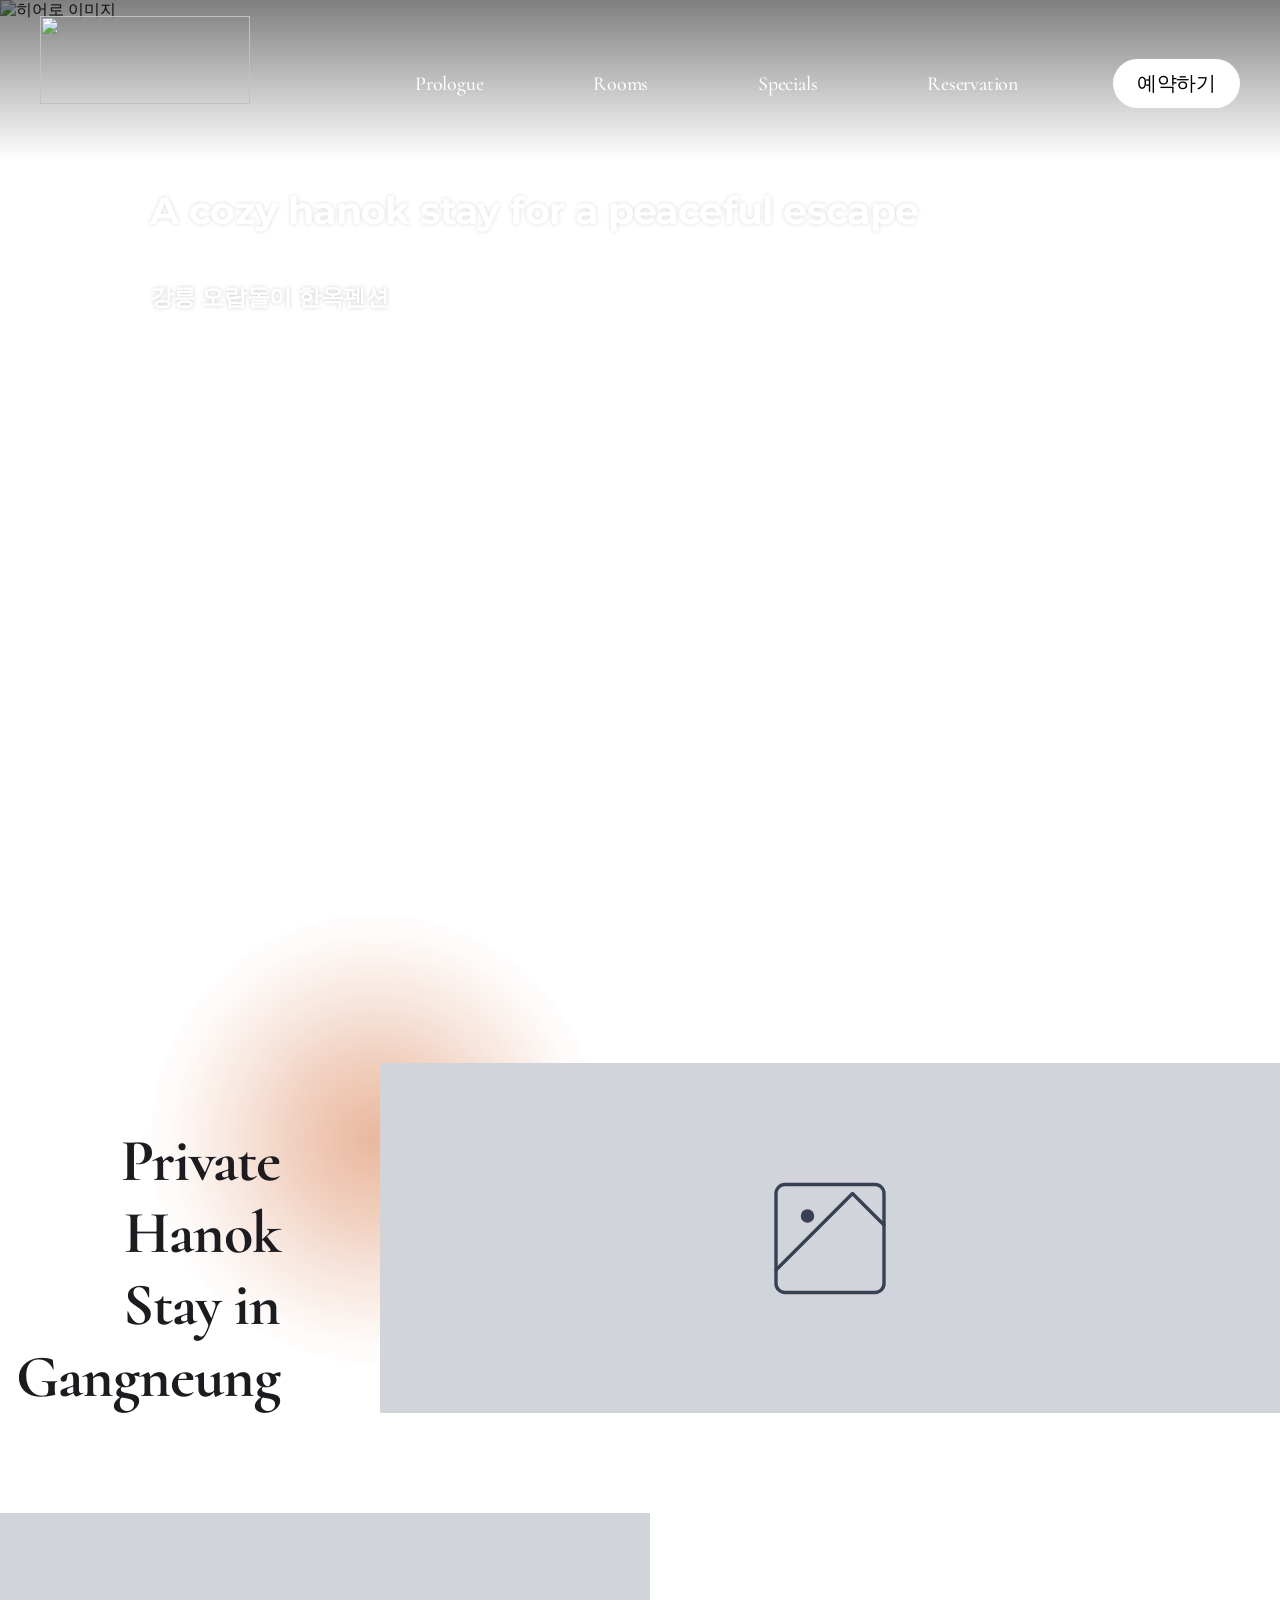
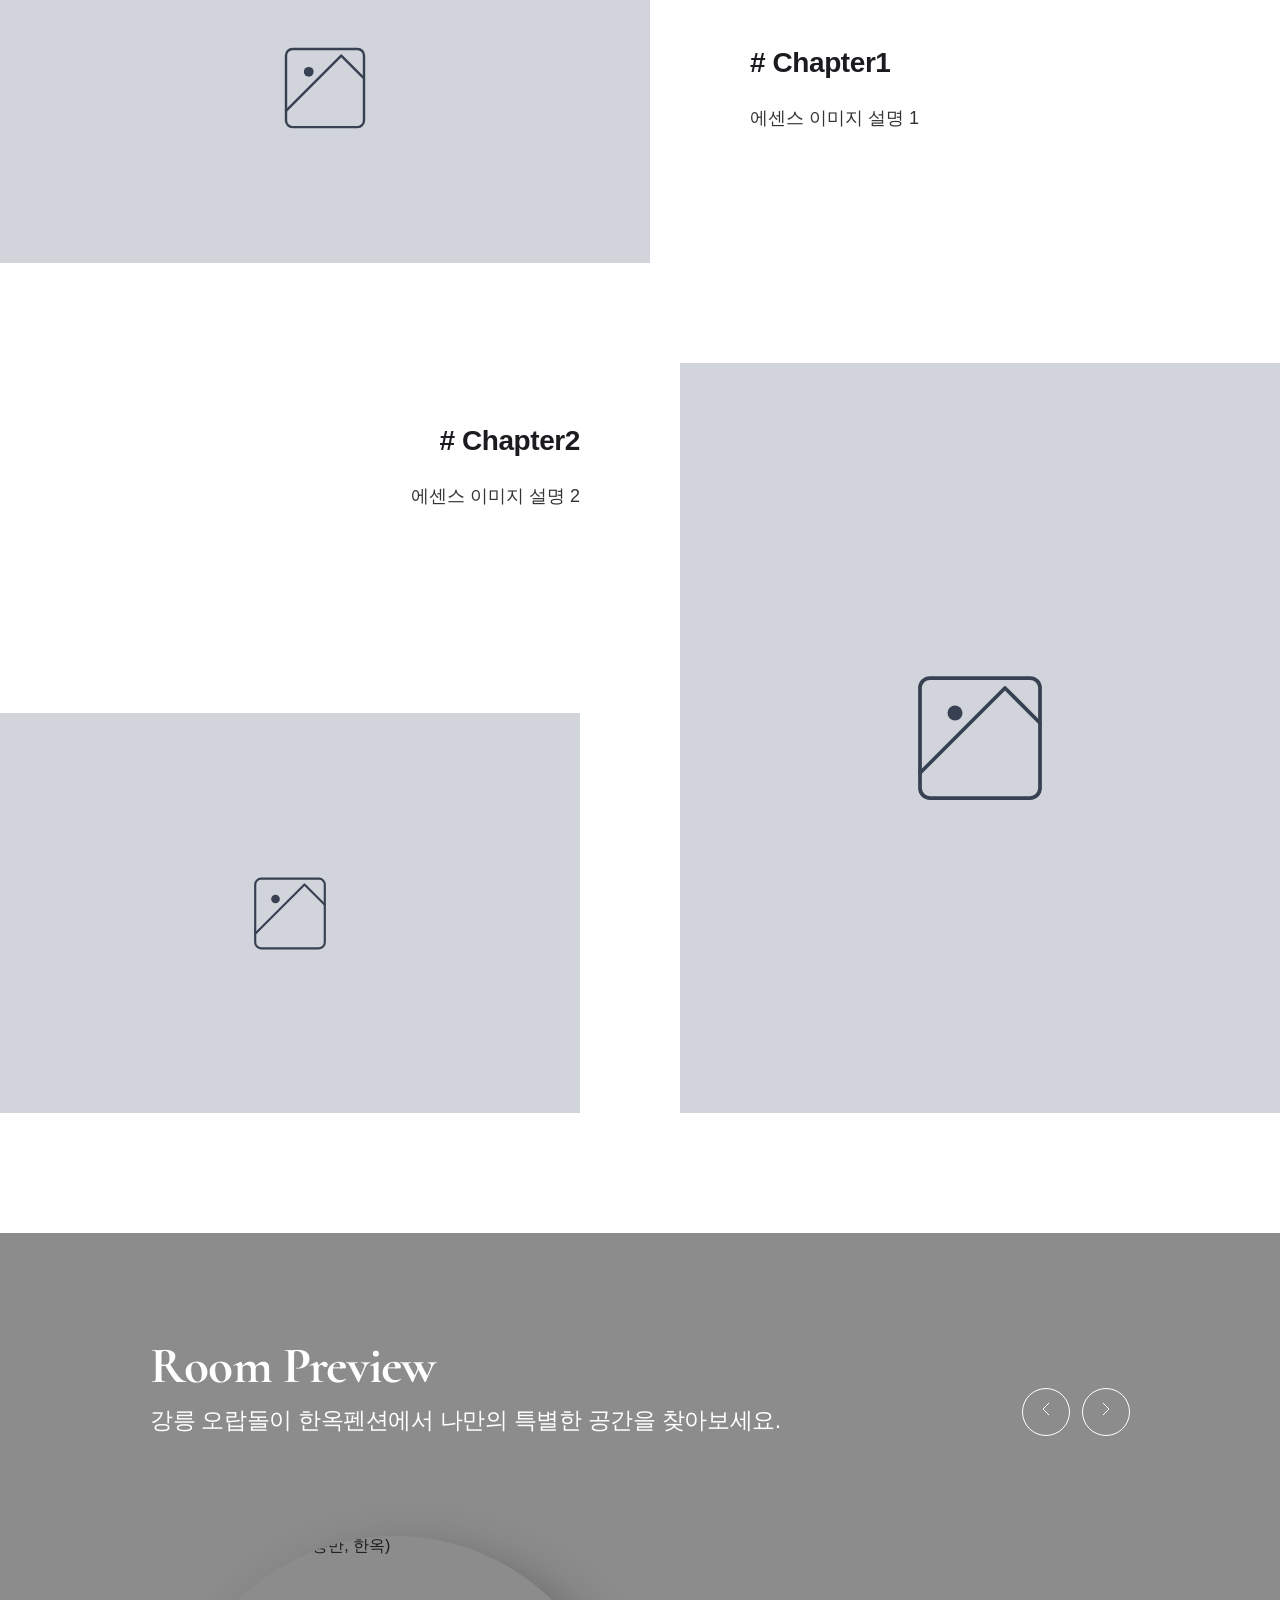
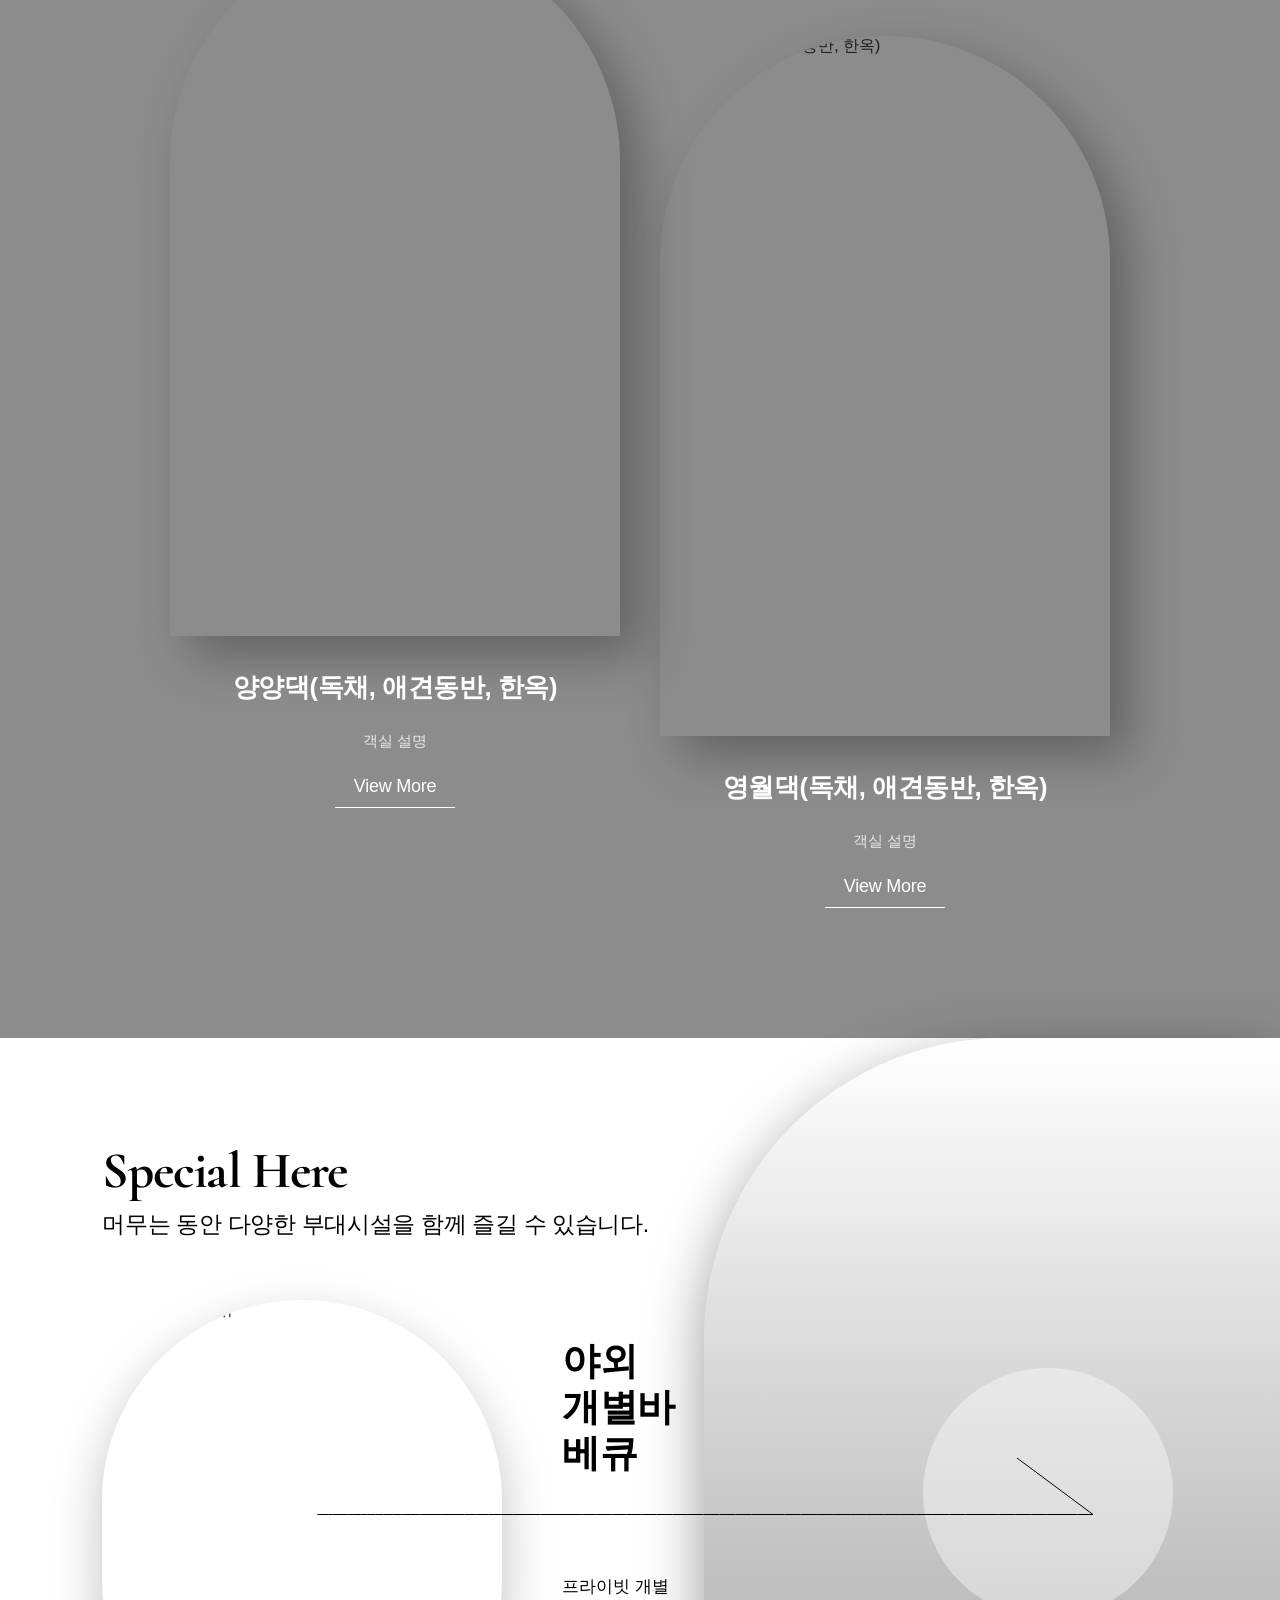
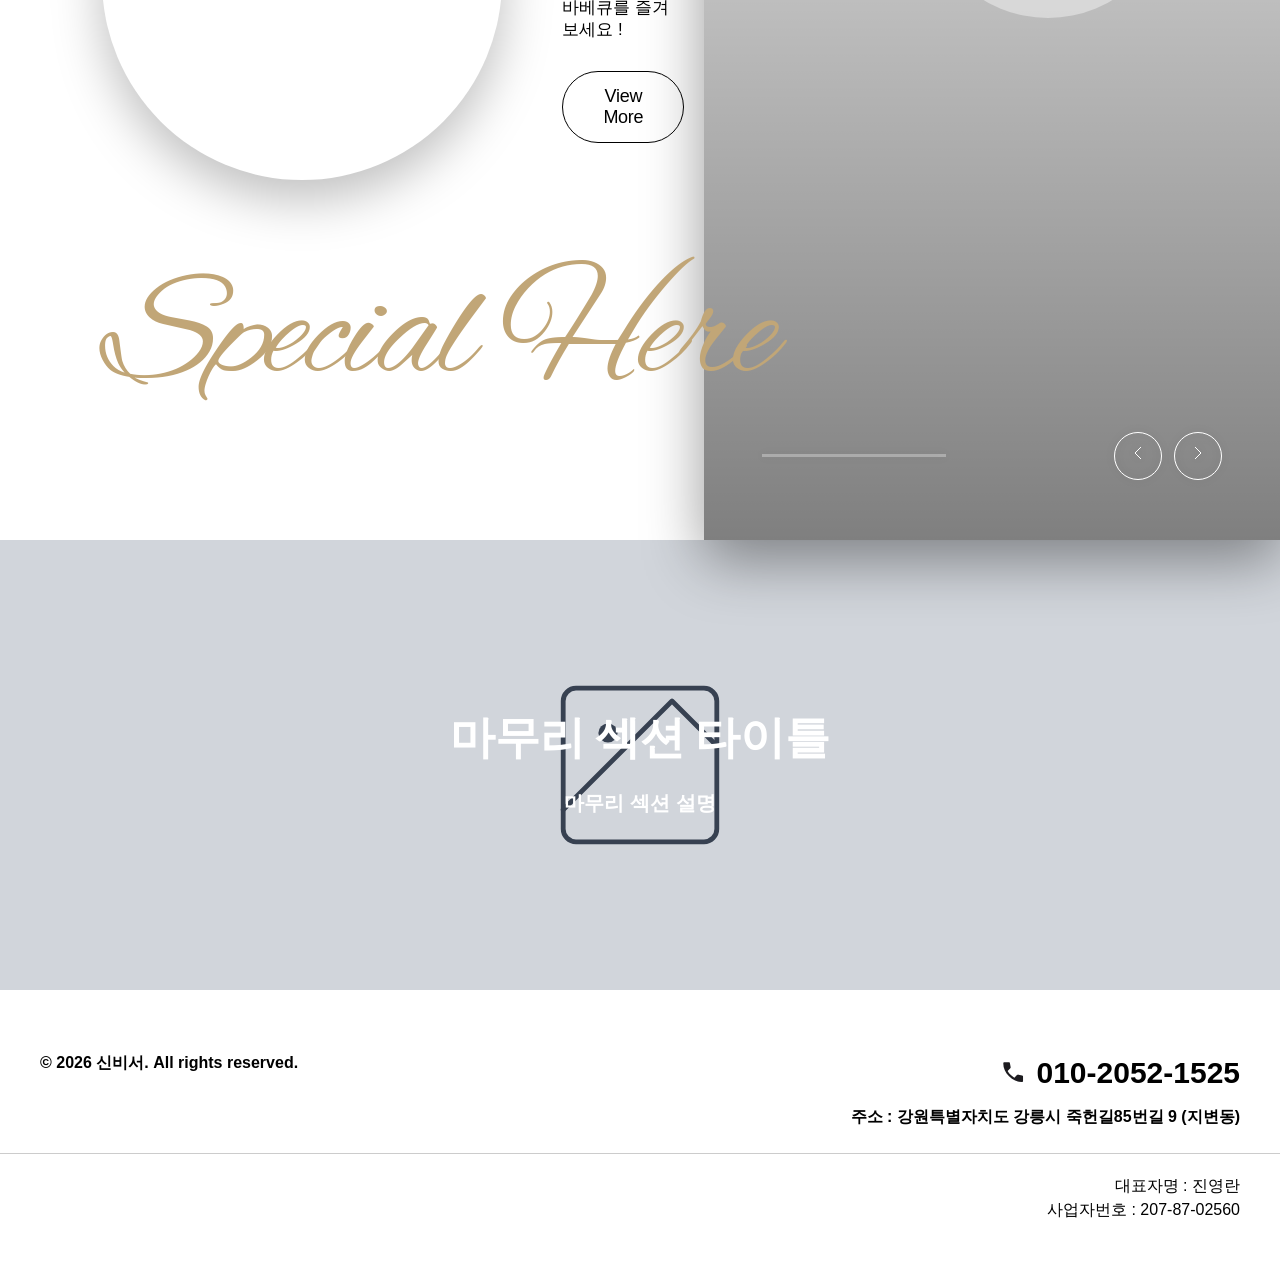
==== index.html @ e8e43fd7 "Website for orabdori.kr using fullpage_visual template" ====
<!DOCTYPE html>
<html lang="ko">
<head>
    <meta charset="UTF-8">
    <meta name="viewport" content="width=device-width, initial-scale=1.0">
    <title>달토글램핑 - Dalto Glamping</title>

    <!-- Stylesheets -->
    <link rel="stylesheet" href="styles/theme.css">
    <link rel="stylesheet" href="styles/common.css">
    <link rel="stylesheet" href="styles/index.css">
    <link rel="stylesheet" href="styles/popup.css">
  <!-- Open Graph Meta Tags for Social Media -->
  <meta property="og:type" content="website" />
  <meta property="og:title" content="강릉 오랍돌이 한옥펜션 - 홈" />
  
  
  <meta property="og:url" content="https://orabdori.kr" />

  <!-- Twitter Card Meta Tags -->
  <meta name="twitter:card" content="summary_large_image" />
  <meta name="twitter:title" content="강릉 오랍돌이 한옥펜션 - 홈" />
  
  
</head>
<body>
    <!-- Navigation (Header) - page-wrapper 밖으로 분리 -->
    <div class="navigation-off">
        <div id="header-container"></div>
    </div>

    <div class="page-wrapper">
        <!-- CUSTOM FIELD : 메인 소개 섹션 이미지 매핑 -->
        <div class="main-section">
            <div class="main-bg" data-hero-slider></div>
            <div class="main-content">
                <!-- custom field : 메인 소개 섹션 타이틀 매핑 -->
                <h1 class="main-title" data-hero-title></h1>
                <div class="title-divider"><div class="bar-progress"></div></div>
                <!-- custom field : 메인 소개 섹션 설명 매핑 -->
                <p class="main-subtitle" data-hero-description></p>
            </div>
            <div class="main-arrow">
                <div class="arrow-left"></div>
                <p class="arrow-number">01</p>
                <div class="arrow-divider"></div>
                <p class="arrow-number">10</p>
                <div class="arrow-right"></div>
            </div>
        </div>

        <!-- custom field : 핵심 메시지 섹션 -->
        <div class="content-1 essence-section">
            <div class="gradient-circle anim-scale-in"></div>

            <div class="content-1-inner">
                <div class="content-group">
                    <div class="title-text" data-essence-description></div>
                    <!-- custom field : 핵심 메시지 섹션 이미지 1 매핑 , 이미지는 총 4개까지만-->
                    <div class="content-image large anim-fade-right">
                        <img data-essence-image-1 src="" alt="">
                    </div>
                </div>

                <div class="con1-item con1-1">
                    <!-- custom field : 핵심 메시지 섹션 이미지 2 매핑 -->
                    <div class="content-image anim-fade-left">
                        <img data-essence-image-2 src="" alt="">
                    </div>
                    <div class="content-text anim-fade-right">
                        <h3 class="chapter-tag"># Chapter1</h3>
                        <!-- custom field : 핵심 메시지 섹션 이미지 1 설명 매핑 -->
                        <p class="chapter-content" data-essence-image-description-1></p>
                    </div>
                </div>

                <div class="con1-34">
                    <div class="con1-item con1-3">
                        <div class="content-text right anim-fade-left">
                            <h3 class="chapter-tag"># Chapter2</h3>
                            <!-- custom field : 핵심 메시지 섹션 이미지 2 설명 매핑 -->
                            <p class="chapter-content" data-essence-image-description-2></p>
                        </div>
                        <!-- custom field : 핵심 메시지 섹션 이미지 3 매핑 -->
                        <div class="content-image tall anim-fade-right">
                            <img data-essence-image-3 src="" alt="">
                        </div>
                    </div>

                    <div class="con1-item con1-4">
                        <!-- custom field : 핵심 메시지 섹션 이미지 4 매핑 -->
                        <div class="content-image wide anim-fade-up">
                            <img data-essence-image-4 src="" alt="">
                        </div>
                    </div>
                </div>
            </div>
        </div>

        <!-- room preview section : 커스텀 영역 x / 룸 정보 매핑 -->
        <div class="content-2 room-preview-section" >
            <div class="content-2-bg"></div>
            <div class="section-header">
                <div class="section-header-outer">
                    <div class="section-header-inner">
                        <div class="text-block">
                            <h2 class="section-title">Room Preview</h2>
                            <!-- 문구 변경되어야 함 (숙소명 + 하드코딩 문구 )-->
                            <p class="section-subtitle" data-rooms-subtitle></p>
                        </div>
                        <div class="arrow-block">
                            <button class="nav-btn prev"><svg width="24" height="24" viewBox="0 0 24 24" fill="none"><path d="M15 6L9 12L15 18" stroke="currentColor" stroke-width="1"/></svg></button>
                            <button class="nav-btn next"><svg width="24" height="24" viewBox="0 0 24 24" fill="none"><path d="M9 6L15 12L9 18" stroke="currentColor" stroke-width="1"/></svg></button>
                        </div>
                    </div>
                </div>
            </div>

            <div class="room-grid">
                <div class="room-scroll-track" data-rooms-container>
                    <!-- 숙소관리 객실 타입 개수에 따라 동적 생성 -->
                </div>
            </div>
        </div>

        <!-- facility section : 커스텀 영역 x / 부대시설 정보 매핑 -->
        <div class="content-3 facility-section">
            <div class="special-left">
                <div class="special-header anim-fade-up">
                    <!-- 하드코딩, 매핑 x -->
                    <h2>Special Here</h2>
                    <p>머무는 동안 다양한 부대시설을 함께 즐길 수 있습니다.</p>
                </div>

                <div class="meditation-image anim-scale-in">
                    <!-- 부대시설 이미지 동적 생성 (mapper) -->
                </div>

                <div class="meditation-info anim-fade-right">
                    <!-- 부대시설 정보 동적 생성 (mapper) -->
                </div>
                <!-- 하드코딩, 매핑 x -->
                <p class="special-script">Special Here</p>

                <div class="arrow-decoration">
                    <svg width="856" height="250" viewBox="0 0 856 250" fill="none" style="overflow:visible">
                        <circle cx="731" cy="125" r="125" fill="white" fill-opacity="0.4"/>
                        <path d="M0 146.5C0 146.5 448.741 146.5 776 146.5L700 89.9999" stroke="black"/>
                    </svg>
                </div>
            </div>

            <div class="special-right anim-fade-right">
                <div class="special-right-image">
                    <!-- 부대시설 오른쪽 이미지 동적 생성 (mapper) -->
                    <div class="image-overlay"></div>
                </div>
                <div class="special-bar">
                    <div class="bar-line"><div class="bar-progress"></div></div>
                    <div class="bar-controls">
                        <button><svg width="24" height="24" viewBox="0 0 24 24" fill="none"><path d="M15 6L9 12L15 18" stroke="currentColor" stroke-width="1"/></svg></button>
                        <button><svg width="24" height="24" viewBox="0 0 24 24" fill="none"><path d="M9 6L15 12L9 18" stroke="currentColor" stroke-width="1"/></svg></button>
                    </div>
                </div>
            </div>
        </div>

        <!-- custom field : 마무리 섹션 -->
        <div class="content-4 closing-section">
            <!-- custom field : 마무리 섹션 이미지 한장 매핑 -->
            <div class="content-4-bg" data-closing-image></div>
            <div class="content-4-text">
                <!-- custom field : 마무리 섹션 제목 매핑 -->
                <h2 data-closing-title></h2>
                <!-- custom field : 마무리 섹션 내용 매핑 -->
                <p data-closing-description></p>
            </div>
        </div>

        <!-- Footer -->
        <div id="footer-container"></div>
    </div>

    <!-- Popup -->
    <div id="popup-container"></div>

    <!-- Scripts -->
    <script src="js/common.js"></script>
    <script src="js/pages/index.js"></script>

    <!-- Data Mapper -->
    <script src="js/image-helpers.js"></script>
    <script src="js/data-mapper/core/base-mapper.js"></script>
    <script src="js/data-mapper/pages/index-mapper.js"></script>
    <script src="js/preview-handler.js"></script>

    <!-- Header / Footer Loader (header.html 로드 → 내부 스크립트 추출 실행 → HeaderFooterMapper 초기화) -->
    <script src="js/header-footer-loader.js"></script>

    <!-- Popup -->
    <script src="js/popup.js"></script>
</body>
</html>
---- styles/theme.css ----
/* CDN Fonts */
@import url('https://cdn.jsdelivr.net/gh/orioncactus/pretendard/dist/web/static/pretendard.min.css');
@import url('https://fonts.googleapis.com/css2?family=Cormorant:ital,wght@0,300..700;1,300..700&display=swap');

/* Font Faces */
@font-face {
  font-family: 'Cafe24Gowoonbam';
  src: url('https://cdn.jsdelivr.net/gh/projectnoonnu/noonfonts_twelve@1.1/Cafe24Oneprettynight.woff') format('woff');
  font-weight: 400;
  font-display: swap;
}

/* CSS Variables */
:root {
  --font-ko-main: 'Cafe24Gowoonbam', sans-serif;
  --font-ko-sub: 'Pretendard', sans-serif;
  --font-en-main: 'Cormorant', sans-serif;
}
---- styles/common.css ----
/* Alex Brush (하드코딩 전용) */
@import url('https://fonts.googleapis.com/css2?family=Alex+Brush&display=swap');
/* Montserrat (하드코딩 전용) */
@import url('https://fonts.googleapis.com/css2?family=Montserrat:wght@400;500;600;700&display=swap');

/* ==========================================
   COMMON STYLES - 피그마 디자인 기반
   ========================================== */

* {
    margin: 0;
    padding: 0;
    box-sizing: border-box;
}

ul, ol, li {
    list-style: none;
}

html {
    font-size: 16px;
}

body {
    font-family: var(--font-ko-sub);
    color: #1c1b1f;
    background: white;
    overflow-x: hidden;
}

img {
    width: 100%;
    height: 100%;
    display: block;
}

a {
    text-decoration: none;
    color: inherit;
}

button {
    border: none;
    background: none;
    cursor: pointer;
    font-family: inherit;
}

/* ==========================================
   HEADER (공통 헤더)
   ========================================== */

.site-header {
    position: fixed;
    left: 0;
    top: 0;
    width: 100%;
    height: 120px;
    z-index: 1001;
    display: flex;
    align-items: center;
    justify-content: center;
    overflow: visible;
    transition: background 0.3s ease;
}

.header-wrapper {
    width: 100%;
    max-width: 1600px;
    flex: 1 1 auto;
    height: 100%;
    position: relative;
    z-index: 1001;
}

.header-inner {
    position: relative;
    display: flex;
    justify-content: space-between;
    align-items: center;
    width: 100%;
    height: 100%;
    padding: 0 40px;
    box-sizing: border-box;
}

.header-logo {
    flex-shrink: 0;
    width: 210px;
    height: 88px;
}

.header-logo img {
    width: 100%;
    height: 100%;
    object-fit: cover;
}

.header-nav {
    display: flex;
    align-items: center;
    gap: 80px;
    align-self: flex-end;
    padding-bottom: 12px;
}

.nav-menu {
    list-style: none;
    display: flex;
    align-items: center;
    gap: 80px;
    margin: 0;
    padding: 0;
}

.nav-menu > li > a {
    font-family: var(--font-en-main);
    font-weight: 500;
    font-size: 20px;
    color: white;
    letter-spacing: -0.225px;
    padding: 0 15px;
}

.btn-book {
    background: white;
    color: black !important;
    padding: 11px 24px !important;
    border-radius: 50px;
    font-family: var(--font-en-main);
    font-weight: 500;
    font-size: 15px;
    letter-spacing: -0.225px;
}

.btn-ybs {
    background: white;
    color: black !important;
    padding: 11px 24px !important;
    border-radius: 50px;
    font-family: var(--font-en-main);
    font-weight: 500;
    font-size: 15px;
    letter-spacing: -0.225px;
}

.ybs-short {
    display: none;
}

/* 버튼 그룹 - BOOK과 YBS 버튼을 나란히 배치 */
.button-group {
    display: flex !important;
    align-items: center;
    gap: 20px !important;
}

/* 데스크톱: 모바일 전용 요소 숨김 */
.header-menu-btn {
    display: none;
}

.book-short {
    display: none;
}

/* ==========================================
   HEADER DROPDOWN
   ========================================== */

/* 헤더 hover/focus 시 배경 전환 */
.site-header:hover,
.site-header:focus-within {
    background: rgba(40, 40, 40, 0.85);
}

/* 드롭다운 배경 패널 — 데스크톱: 배경만 표시, 콘텐츠 숨김 */
.header-dropdown {
    position: absolute;
    left: 0;
    top: 100%;
    width: 100%;
    height: auto;
    min-height: 350px;
    background: rgba(40, 40, 40, 0.85);
    border-top: 1px solid rgba(255, 255, 255, 0.15);
    opacity: 0;
    visibility: hidden;
    pointer-events: none;
    transition: opacity 0.15s ease, visibility 0s linear 0.15s;
    z-index: 1000;
}

.site-header:hover .header-dropdown,
.site-header:focus-within .header-dropdown {
    opacity: 1;
    visibility: visible;
    pointer-events: auto;
    transition: opacity 0.15s ease, visibility 0s linear 0s;
}

/* 데스크톱: 모바일 아코디언 콘텐츠 숨김 */
.header-dropdown-inner {
    display: none;
}

/* 데스크톱: 각 대메뉴 아래 서브메뉴 */
.has-dropdown {
    position: relative;
}

.dropdown-sub {
    position: absolute;
    top: calc(100% + 40px);
    left: 50%;
    transform: translateX(-50%);
    display: flex;
    flex-direction: column;
    align-items: center;
    gap: 4px;
    opacity: 0;
    visibility: hidden;
    pointer-events: none;
    z-index: 1001;
    transition: opacity 0.15s ease, visibility 0s linear 0.15s;
}

.site-header:hover .dropdown-sub,
.site-header:focus-within .dropdown-sub {
    opacity: 1;
    visibility: visible;
    pointer-events: auto;
    transition: opacity 0.15s ease, visibility 0s linear 0s;
}

.dropdown-sub a {
    font-family: var(--font-ko-sub);
    font-weight: 400;
    font-size: 16px;
    line-height: 2;
    color: rgba(255, 255, 255, 0.75);
    white-space: nowrap;
    padding: 0 15px;
    transition: color 0.2s ease;
    max-width: 200px;
    overflow: hidden;
    text-overflow: ellipsis;
    display: block;
}

.dropdown-sub a:hover,
.dropdown-sub a:focus {
    color: white;
}

/* 모바일 아코디언 기본 스타일 (데스크톱에서는 header-dropdown-inner가 숨김) */
.dropdown-columns {
    display: flex;
    gap: 33px;
    padding: 28px 0 45px;
}

.dropdown-col {
    display: flex;
    flex-direction: column;
    align-items: center;
    gap: 4px;
    min-width: 100px;
}

.dropdown-col a {
    font-family: var(--font-ko-sub);
    font-weight: 400;
    font-size: 17px;
    line-height: 2;
    color: rgba(255, 255, 255, 0.75);
    white-space: nowrap;
    transition: color 0.2s ease;
    max-width: 100%;
    overflow: hidden;
    text-overflow: ellipsis;
    display: block;
}

.dropdown-col a:hover,
.dropdown-col a:focus {
    color: white;
}

.dropdown-col-title {
    display: none;
}

.col-arrow {
    display: none;
}

.dropdown-col-links {
    display: flex;
    flex-direction: column;
    align-items: center;
    gap: 4px;
}

/* ==========================================
   FOOTER (공통 푸터)
   ========================================== */

.site-footer {
    background: var(--color-primary);
    margin-top: 0;
    padding: 60px 0 50px;
}

.footer-wrapper {
    width: 100%;
    max-width: 1600px;
    margin: 0 auto;
    display: flex;
    justify-content: space-between;
    align-items: flex-start;
    padding: 0 40px 0;
}

.footer-left {
    flex-shrink: 0;
}

.footer-copyright {
    font-family: var(--font-ko-sub);
    font-weight: 600;
    font-size: 16px;
    line-height: 1.6;
    color: black;
}

.footer-copyright p {
    margin: 0;
}

.footer-right {
    text-align: right;
}

.footer-contact {
    margin-bottom: 20px;
}

.contact-item {
    display: flex;
    align-items: center;
    justify-content: flex-end;
    gap: 10px;
    margin-bottom: 6px;
}

.icon-phone,
.icon-map {
    width: 26px;
    height: 26px;
}

.phone-number {
    font-family: var(--font-ko-sub);
    font-weight: 700;
    font-size: 30px;
    line-height: 1.5;
    color: black;
    margin: 0;
}

.address {
    font-family: var(--font-ko-sub);
    font-weight: 700;
    font-size: 16px;
    line-height: 2;
    color: black;
    margin: 0;
}

.footer-info {
    margin-top: 12px;
}

.footer-info p {
    font-family: var(--font-ko-sub);
    font-size: 16px;
    line-height: 1.5;
    color: black;
    margin: 0;
}

.footer-info strong {
    font-weight: 700;
}

.footer-divider {
    max-width: 1600px;
    height: 1px;
    background: rgba(0, 0, 0, 0.2);
    margin: 0 auto 20px;
}

.footer-info-wrapper {
    width: 100%;
    max-width: 1600px;
    margin: 0 auto;
    padding: 0 40px;
    text-align: right;
}

/* ==========================================
   TABLET RESPONSIVE (max-width: 1140px)
   ========================================== */

@media (max-width: 1140px) {
    .book-full {
        display: none;
    }

    .book-short {
        display: inline;
    }
}


/* ==========================================
   MOBILE RESPONSIVE (max-width: 768px)
   ========================================== */

@media (max-width: 768px) {

    /* --- HEADER --- */
    .site-header {
        height: 70px;
    }

    .header-wrapper {
        max-width: 100%;
    }

    .header-inner {
        padding: 0 20px;
    }

    .header-logo {
        width: 120px;
        height: 50px;
    }

    .header-nav {
        gap: 16px;
        align-self: center;
        padding-bottom: 0;
    }

    /* 모바일: Menu 버튼 표시 */
    .header-menu-btn {
        display: block;
        font-family: var(--font-en-main);
        font-weight: 500;
        font-size: 14px;
        color: white;
        letter-spacing: -0.225px;
        cursor: pointer;
    }

    /* 모바일: 개별 메뉴 숨김, Book 버튼만 표시 */
    .nav-menu {
        gap: 16px;
    }

    .nav-menu li {
        display: none;
    }

    .nav-menu li:last-child {
        display: flex;
    }

    /* 모바일: 버튼 그룹을 우측 하단 fixed로 배치 */
    .button-group {
        position: fixed !important;
        right: 20px !important;
        bottom: 30px !important;
        gap: 12px !important;
        flex-direction: column !important;
        z-index: 999;
    }

    .button-group .btn-book,
    .button-group .btn-ybs {
        width: 90px;
        text-align: center;
    }

    .book-full {
        display: none;
    }

    .book-short {
        display: inline;
    }

    .ybs-full {
        display: none;
    }

    .ybs-short {
        display: inline;
    }

    .btn-book {
        padding: 8px 0;
        font-size: 12px;
        display: flex;
        align-items: center;
        justify-content: center;
    }

    .btn-ybs {
        padding: 8px 0;
        font-size: 12px;
        display: flex;
        align-items: center;
        justify-content: center;
    }

    /* --- DROPDOWN (모바일) --- */

    /* 데스크톱 서브메뉴 숨김 */
    .dropdown-sub {
        display: none !important;
    }

    /* 모바일: hover 배경 비활성화 */
    .site-header:hover,
    .site-header:focus-within {
        background: none;
    }

    .site-header.menu-active {
        background: rgba(40, 40, 40, 0.85);
    }

    /* 모바일 드롭다운 패널 */
    .header-dropdown {
        position: fixed;
        top: 70px;
        left: 0;
        width: 100%;
        height: calc(100vh - 70px);
        overflow-y: auto;
        -webkit-overflow-scrolling: touch;
        overscroll-behavior: none;
        border-top: none;
        transition: opacity 0.2s ease, visibility 0s linear 0.2s;
    }

    .site-header:hover .header-dropdown,
    .site-header:focus-within .header-dropdown {
        opacity: 0;
        visibility: hidden;
        pointer-events: none;
    }

    .site-header .header-dropdown.is-open,
    .site-header:hover .header-dropdown.is-open,
    .site-header:focus-within .header-dropdown.is-open {
        opacity: 1;
        visibility: visible;
        pointer-events: auto;
        transition: opacity 0.2s ease, visibility 0s linear 0s;
    }

    /* 모바일: 아코디언 콘텐츠 표시 */
    .header-dropdown-inner {
        display: block;
        padding: 0 20px;
    }

    .dropdown-columns {
        gap: 0;
        padding: 10px 0 30px;
        flex-direction: column;
    }

    .dropdown-col {
        align-items: flex-start;
        text-align: left;
        min-width: auto;
        width: 100%;
        padding: 12px 0;
    }

    .dropdown-col-title {
        display: flex;
        align-items: center;
        justify-content: space-between;
        font-family: var(--font-en-main);
        font-weight: 500;
        font-size: 15px;
        color: white;
        letter-spacing: -0.225px;
        padding-bottom: 8px;
        margin-bottom: 0;
        border-bottom: 1px solid rgba(255, 255, 255, 0.3);
        width: 100%;
        cursor: pointer;
    }

    .col-arrow {
        display: block;
        width: 8px;
        height: 8px;
        border-right: 1.5px solid white;
        border-bottom: 1.5px solid white;
        transform: rotate(45deg);
        transition: transform 0.25s ease;
    }

    .dropdown-col.is-expanded .col-arrow {
        transform: rotate(-135deg);
    }

    .dropdown-col-links {
        overflow: hidden;
        max-height: 0;
        transition: max-height 0.3s ease, padding 0.3s ease;
        padding: 0;
        align-items: flex-start;
    }

    .dropdown-col.is-expanded .dropdown-col-links {
        max-height: 1000px;
        padding: 8px 0 4px;
    }

    /* --- FOOTER --- */
    .site-footer {
        padding: 40px 0 30px;
    }

    .footer-wrapper {
        flex-direction: column;
        padding: 0 20px;
        gap: 30px;
    }

    .footer-right {
        text-align: left;
    }

    .contact-item {
        justify-content: flex-start;
    }

    .phone-number {
        font-size: 22px;
    }

    .footer-divider {
        margin: 0 20px 16px;
    }

    .footer-info-wrapper {
        padding: 0 20px;
        text-align: left;
    }

    .footer-info p {
        font-size: 13px;
    }
}
---- styles/index.css ----
/* ==========================================
   INDEX PAGE - 반응형 리팩토링
   ========================================== */

body {
    margin: 0;
    padding: 0;
}

.page-wrapper {
    width: 100%;
    background: white;
    overflow-x: hidden;
}

#footer-container {
    margin: 0;
    padding: 0;
    line-height: 0;
    font-size: 0;
    background: var(--color-primary);
}

/* ==========================================
   NAVIGATION (HEADER)
   ========================================== */

.navigation-off {
    position: fixed;
    left: 0;
    top: 0;
    width: 100%;
    max-width: none;
    height: 160px;
    background: linear-gradient(to bottom, rgba(0, 0, 0, 0.5), transparent);
    z-index: 999;
    pointer-events: none;
    overflow: visible;
}

.navigation-off .site-header,
.navigation-off .header-dropdown {
    pointer-events: auto;
}

/* ==========================================
   MAIN HERO SECTION
   ========================================== */

.main-section {
    position: relative;
    width: 100%;
    height: 100vh;
    min-height: 600px;
    max-height: 960px;
    overflow: hidden;
}

.main-bg {
    position: absolute;
    inset: 0;
}

.main-slide {
    position: absolute;
    inset: 0;
    opacity: 0;
    transition: opacity 1.2s ease;
}

.main-slide.active {
    opacity: 1;
}

.main-slide img {
    width: 100%;
    height: 100%;
    object-fit: cover;
    transform: scale(1);
}


.main-content {
    position: absolute;
    left: 150px;
    top: 0;
    z-index: 1;
    padding-top: 180px;
    max-width: 1600px;
}

.main-title {
    font-family: 'Montserrat', sans-serif;
    font-weight: 700;
    font-size: clamp(28px, 3vw, 40px);
    line-height: 1.6;
    color: white;
    letter-spacing: -0.6px;
    text-shadow: 0px 0px 4px rgba(0, 0, 0, 0.15);
    margin: 0;
}

.title-divider {
    width: 658px;
    height: 3px;
    background: rgba(255, 255, 255, 0.3);
    margin-top: 12px;
    position: relative;
    overflow: hidden;
}

.title-divider .bar-progress {
    position: absolute;
    left: 0;
    top: 0;
    height: 100%;
    width: 100%;
    background: white;
    transform-origin: left;
    transform: scaleX(0);
    animation: progressFill 4s linear infinite;
}

.main-subtitle {
    font-family: var(--font-ko-main);
    font-weight: 700;
    font-size: clamp(18px, 1.8vw, 24px);
    line-height: 1.5;
    color: white;
    letter-spacing: -0.36px;
    text-shadow: 0px 0px 4px rgba(0, 0, 0, 0.2);
    margin: 24px 0 0;
}

.main-arrow {
    position: absolute;
    left: 50%;
    bottom: 40px;
    transform: translateX(-50%);
    display: flex;
    align-items: center;
    gap: 24px;
    z-index: 1;
}

.arrow-left,
.arrow-right {
    width: 9px;
    height: 9px;
    border-left: 1px solid white;
    border-bottom: 1px solid white;
}

.arrow-left {
    transform: rotate(45deg);
}

.arrow-right {
    transform: rotate(-135deg);
}

.arrow-number {
    font-family: var(--font-en-main);
    font-size: 26px;
    line-height: 36px;
    color: white;
    letter-spacing: -0.39px;
    margin: 0;
}

.arrow-divider {
    width: 10px;
    height: 1px;
    background: white;
    transform: rotate(90deg);
}

/* ==========================================
   CONTENT SECTION 1
   ========================================== */

.content-1 {
    position: relative;
    width: 100%;
    background: var(--color-primary);
    overflow: visible;
    padding-bottom: 120px;
}

.content-1-inner {
    position: relative;
    width: 100%;
    max-width: 1600px;
    margin: 0 auto;
    padding: 163px 0 0;
    box-sizing: border-box;
    display: flex;
    flex-direction: column;
    gap: 100px;
}

.gradient-circle {
    position: absolute;
    left: 150px;
    top: 14px;
    width: 450px;
    height: 450px;
    border-radius: 50%;
    background: radial-gradient(circle, rgba(231, 176, 148, 0.9) 0%, rgba(231, 176, 148, 0.6) 25%, rgba(231, 176, 148, 0.3) 45%, rgba(231, 176, 148, 0.05) 65%, rgba(231, 176, 148, 0) 75%);
}

.content-group {
    display: flex;
    justify-content: flex-end;
    align-items: flex-end;
    gap: 100px;
    width: 100%;
}

.title-text {
    font-family: var(--font-en-main);
    font-weight: 700;
    font-size: 60px;
    line-height: 1.2;
    color: var(--color-secondary);
    letter-spacing: -1.05px;
    text-align: right;
    min-width: 0;
}

.title-text p {
    margin: 0;
}

.content-group .content-image.large {
    flex-shrink: 0;
    width: 900px;
    height: 350px;
}

.con1-item {
    width: 100%;
}

.con1-1 {
    display: flex;
    gap: 100px;
    align-items: center;
}

.con1-3 {
    display: contents;
}

.con1-4 {
    display: contents;
}

/* con1-3 텍스트 + con1-4 wide 이미지가 왼쪽 열,
   con1-3 tall 이미지가 오른쪽 열 전체를 span하는 2열 grid */
.con1-34 {
    display: grid;
    grid-template-columns: 1fr 600px;
    grid-template-rows: minmax(350px, auto) 400px;
    column-gap: 100px;
    width: 100%;
}

.con1-34 .content-text.right {
    grid-column: 1;
    grid-row: 1;
    width: auto;
    align-self: start;
}

.con1-34 .content-image.tall {
    grid-column: 2;
    grid-row: 1 / span 2;
    align-self: stretch;
}

.con1-34 .content-image.wide {
    grid-column: 1;
    grid-row: 2;
    align-self: stretch;
}

.content-image {
    overflow: hidden;
}

.content-image img {
    width: 100%;
    height: 100%;
    object-fit: cover;
}

.con1-1 .content-image {
    width: 650px;
    height: 350px;
}

.con1-2 .content-image.large {
    width: 900px;
    height: 350px;
}

.con1-3 .content-image.tall {
    width: 100%;
    height: 100%;
}

.con1-4 .content-image.wide {
    width: 100%;
    height: 100%;
}

.content-text {
    flex: 1;
}

.content-text.right {
    text-align: right;
    width: 892px;
    padding: 60px 0;
}

.chapter-tag {
    font-family: var(--font-ko-main);
    font-weight: 700;
    font-size: 28px;
    line-height: 36px;
    color: var(--color-secondary);
    letter-spacing: -0.42px;
    margin: 0 0 24px 0;
}

.chapter-content {
    font-family: var(--font-ko-sub);
    font-weight: 500;
    font-size: 18px;
    line-height: 1.5;
    color: rgba(0, 0, 0, 0.8);
    margin: 0;
}

/* ==========================================
   CONTENT SECTION 2: ROOM PREVIEW
   ========================================== */

.content-2 {
    position: relative;
    width: 100%;
    padding: 100px 0 120px;
}

.content-2-bg {
    position: absolute;
    inset: 0;
    background-image: url('https://images.unsplash.com/photo-1655409735952-cb5220efca54?w=2000&q=80');
    background-size: cover;
    background-position: center;
}

.content-2-bg::after {
    content: '';
    position: absolute;
    inset: 0;
    background: rgba(0, 0, 0, 0.45);
}

.content-2 > .section-header {
    position: relative;
    z-index: 2;
    margin-bottom: 40px;
}

.section-header-outer {
    width: 100%;
}

.section-header-inner {
    width: 100%;
    max-width: 1600px;
    margin: 0 auto;
    padding: 0 150px;
    box-sizing: border-box;
    display: flex;
    align-items: flex-end;
    justify-content: space-between;
}

.section-header-inner .text-block {
    flex: 1;
}

.section-header-inner .arrow-block {
    flex-shrink: 0;
    display: flex;
    gap: 12px;
}

.nav-btn {
    width: 48px;
    height: 48px;
    border: 1px solid white;
    border-radius: 50%;
    color: white;
    background: transparent;
    font-size: 18px;
    cursor: pointer;
    transition: background 0.3s ease, color 0.3s ease;
}

.nav-btn:hover {
    background: white;
    color: black;
}

.section-title {
    font-family: var(--font-en-main);
    font-weight: 700;
    font-size: clamp(36px, 4vw, 54px);
    line-height: 1.3;
    color: white;
    letter-spacing: -0.81px;
    margin: 0 0 6px 0;
}

.section-subtitle {
    font-family: var(--font-ko-main);
    font-weight: 500;
    font-size: clamp(18px, 1.8vw, 24px);
    line-height: 1.3;
    color: white;
    letter-spacing: -0.36px;
    margin: 0;
}

.room-grid {
    position: relative;
    z-index: 2;
    overflow: hidden;
    margin-top: 100px;
}

.room-scroll-track {
    display: flex;
    gap: 40px;
    width: max-content;
    will-change: transform;
}

.room-grid.no-rolling {
    overflow: visible;
    display: flex;
    justify-content: center;
}

.room-grid.no-rolling .room-scroll-track {
    width: auto;
    will-change: auto;
    justify-content: center;
}

.room-card {
    flex-shrink: 0;
    width: min(450px, 80vw);
    display: flex;
    flex-direction: column;
    gap: 33px;
}

.room-card:nth-child(odd) {
    margin-top: 0;
}

.room-card:nth-child(even) {
    margin-top: 100px;
}

.room-image {
    width: 100%;
    aspect-ratio: 450 / 700;
    border-radius: 300px 300px 0 0;
    overflow: hidden;
    box-shadow: 20px 20px 50px rgba(0, 0, 0, 0.3);
}

.room-image img {
    width: 100%;
    height: 100%;
    object-fit: cover;
}

.room-info {
    display: flex;
    flex-direction: column;
    align-items: center;
    text-align: center;
    gap: 24px;
}

.room-info h3 {
    font-family: var(--font-ko-sub);
    font-weight: 700;
    font-size: clamp(22px, 2vw, 28px);
    line-height: 36px;
    color: white;
    letter-spacing: -0.42px;
    margin: 0;
}

.room-info p {
    font-family: var(--font-ko-sub);
    font-weight: 500;
    font-size: clamp(15px, 1.2vw, 18px);
    line-height: 1.5;
    color: rgba(255, 255, 255, 0.8);
    max-width: 435px;
    margin: 0;
}

.btn-more {
    position: relative;
    font-family: var(--font-ko-main);
    font-size: 18px;
    color: white;
    letter-spacing: -0.27px;
    background: none;
    border: none;
    cursor: pointer;
    padding-bottom: 10px;
}

.btn-more::after {
    content: '';
    display: block;
    width: 120px;
    height: 1px;
    background: white;
    margin: 10px auto 0;
}

/* ==========================================
   CONTENT SECTION 3: SPECIAL HERE
   ========================================== */

.content-3 {
    position: relative;
    width: 100%;
    background: var(--color-primary);
    overflow: visible;
    display: flex;
}

.special-left {
    position: relative;
    flex: 1;
    min-width: 0;
    padding: 100px 60px 100px 8%;
    z-index: 10;
    display: grid;
    grid-template-areas:
        "header header"
        "image  info"
        "script script";
    grid-template-columns: min(400px, 38vw) 1fr;
    column-gap: 60px;
    row-gap: 60px;
    align-content: start;
}

.special-header {
    grid-area: header;
    margin-bottom: 0;
}

.special-header h2 {
    font-family: var(--font-en-main);
    font-weight: 700;
    font-size: clamp(36px, 4vw, 54px);
    line-height: 1.3;
    color: black;
    letter-spacing: -0.81px;
    margin: 0 0 6px 0;
}

.special-header p {
    font-family: var(--font-ko-main);
    font-weight: 500;
    font-size: clamp(18px, 1.8vw, 24px);
    line-height: 1.3;
    color: black;
    letter-spacing: -0.36px;
    margin: 0;
}

.meditation-image {
    grid-area: image;
    display: grid;
    width: 100%;
    aspect-ratio: 400 / 480;
    border-radius: 300px;
    overflow: hidden;
    box-shadow: 0px 20px 50px rgba(0, 0, 0, 0.25);
}

.meditation-image img {
    grid-area: 1 / 1;
    width: 100%;
    height: 100%;
    object-fit: cover;
    opacity: 0;
    transition: opacity 1.2s ease;
}

.meditation-image img.active {
    opacity: 1;
}

.meditation-info {
    grid-area: info;
    display: grid;
    position: relative;
    z-index: 1;
    align-self: center;
}

.meditation-info .facility-slide {
    grid-area: 1 / 1;
    transition: opacity 1.2s ease;
    pointer-events: none;
    opacity: 0;
}

.meditation-info .facility-slide.active {
    opacity: 1;
    pointer-events: auto;
}

.meditation-title {
    font-family: var(--font-ko-main);
    font-weight: 700;
    font-size: clamp(30px, 3vw, 42px);
    line-height: 1.2;
    color: black;
    letter-spacing: -0.63px;
    margin: 0 0 100px 0;
}

.meditation-text {
    font-family: var(--font-ko-sub);
    font-weight: 500;
    font-size: clamp(16px, 1.3vw, 20px);
    line-height: 1.3;
    color: black;
    max-width: 371px;
    margin: 20px 0 30px 0;
}

.btn-outline {
    border: 1px solid black;
    border-radius: 100px;
    padding: 14px 40px;
    font-family: var(--font-ko-main);
    font-size: 18px;
    color: black;
    background: transparent;
    letter-spacing: -0.27px;
    cursor: pointer;
}

.special-script {
    grid-area: script;
    font-family: 'Alex Brush', cursive;
    font-size: clamp(60px, 12vw, 200px);
    line-height: 1.3;
    color: #c1a677;
    letter-spacing: -3px;
    margin: 0;
    white-space: nowrap;
}

.arrow-decoration {
    position: absolute;
    left: 45%;
    top: 330px;
    z-index: 0;
    overflow: visible;
    pointer-events: none;
}

.arrow-decoration svg {
    width: 856px;
    height: 250px;
    overflow: visible;
}

.special-right {
    width: 45%;
    flex-shrink: 0;
    display: grid;
    z-index: 1;
}

.special-right-image {
    grid-area: 1 / 1;
    display: grid;
    min-height: 800px;
    border-radius: 300px 0 0 0;
    overflow: hidden;
    box-shadow: 0 20px 60px rgba(0, 0, 0, 0.4);
}

.special-right-image img {
    grid-area: 1 / 1;
    width: 100%;
    height: 100%;
    object-fit: cover;
    opacity: 0;
    transition: opacity 1.2s ease;
}

.special-right-image img.active {
    opacity: 1;
}

.image-overlay {
    grid-area: 1 / 1;
    background: linear-gradient(to bottom, transparent, rgba(0, 0, 0, 0.5));
    z-index: 1;
    pointer-events: none;
}

.special-bar {
    grid-area: 1 / 1;
    align-self: end;
    justify-self: start;
    width: 80%;
    margin: 0 0 60px 10%;
    z-index: 2;
    display: flex;
    align-items: center;
}

.bar-line {
    width: 40%;
    height: 3px;
    background: rgba(255, 255, 255, 0.3);
    filter: drop-shadow(0px 0px 4px rgba(0, 0, 0, 0.13));
    position: relative;
    overflow: hidden;
}

.bar-progress {
    position: absolute;
    left: 0;
    top: 0;
    height: 100%;
    width: 100%;
    background: white;
    transform-origin: left;
    transform: scaleX(0);
    animation: progressFill 4s linear infinite;
}

@keyframes progressFill {
    0% { transform: scaleX(0); }
    100% { transform: scaleX(1); }
}

.bar-controls {
    margin-left: auto;
    display: flex;
    gap: 12px;
}

.bar-controls button {
    width: 48px;
    height: 48px;
    border: 1px solid white;
    border-radius: 50%;
    color: white;
    background: transparent;
    font-size: 20px;
    cursor: pointer;
    filter: drop-shadow(0px 0px 4px rgba(0, 0, 0, 0.13));
}

/* ==========================================
   CONTENT SECTION 4: UNDER THE MOONLIGHT
   ========================================== */

.content-4 {
    position: relative;
    width: 100%;
    min-height: 400px;
    height: 50vh;
    max-height: 620px;
    overflow: hidden;
    margin-bottom: 0;
    background-color: #1a1a1a;
}

.content-4-bg {
    position: absolute;
    inset: 0;
    background-size: cover;
    background-position: center;
}

.content-4-text {
    position: relative;
    z-index: 1;
    display: flex;
    flex-direction: column;
    align-items: center;
    justify-content: center;
    height: 100%;
    text-align: center;
    padding: 0 8%;
}

.content-4-text h2 {
    font-family: var(--font-en-main);
    font-weight: 700;
    font-size: clamp(30px, 3.5vw, 46px);
    line-height: 1.3;
    color: white;
    margin: 0 0 20px 0;
}

.content-4-text p {
    font-family: var(--font-ko-main);
    font-weight: 700;
    font-size: clamp(16px, 1.6vw, 22px);
    line-height: 1.5;
    color: white;
    margin: 0;
}

/* ==========================================
   SCROLL ANIMATIONS
   ========================================== */

/* Hero entrance */
.main-content {
    opacity: 0;
    animation: heroFadeIn 1.2s ease forwards 0.3s;
}

.main-arrow {
    opacity: 0;
    animation: heroFadeIn 1s ease forwards 1s;
}

@keyframes heroFadeIn {
    to {
        opacity: 1;
    }
}

/* Base hidden state for scroll-triggered elements */
.anim-fade-up {
    opacity: 0;
    transform: translateY(60px);
    transition: opacity 0.8s ease, transform 0.8s ease;
}

.anim-fade-up.is-visible {
    opacity: 1;
    transform: none;
}

.anim-fade-left {
    opacity: 0;
    transform: translateX(-80px);
    transition: opacity 0.8s ease, transform 0.8s ease;
}

.anim-fade-left.is-visible {
    opacity: 1;
    transform: translateX(0);
}

.anim-fade-right {
    opacity: 0;
    transform: translateX(80px);
    transition: opacity 0.8s ease, transform 0.8s ease;
}

.anim-fade-right.is-visible {
    opacity: 1;
    transform: translateX(0);
}

.anim-scale-in {
    opacity: 0;
    transform: scale(0.9);
    transition: opacity 0.9s ease, transform 0.9s ease;
}

.anim-scale-in.is-visible {
    opacity: 1;
    transform: scale(1);
}

/* Staggered delays */
.anim-delay-1 { transition-delay: 0.1s; }
.anim-delay-2 { transition-delay: 0.2s; }
.anim-delay-3 { transition-delay: 0.3s; }
.anim-delay-4 { transition-delay: 0.4s; }

/* Room scroll track */
.room-scroll-track {
    opacity: 1;
}

/* Image hover zoom */
.content-image img,
.room-image img {
    transition: transform 0.6s ease;
}

.meditation-image img,
.special-right-image img {
    transition: transform 0.6s ease, opacity 1.2s ease;
}

.content-image:hover img,
.room-image:hover img,
.meditation-image:hover img,
.special-right-image:hover img {
    transform: scale(1.05);
}

/* Button hover effects */
.btn-more,
.btn-outline,
.btn-book {
    transition: opacity 0.3s ease, transform 0.3s ease;
}

.btn-more:hover,
.btn-outline:hover,
.btn-book:hover {
    opacity: 0.8;
    transform: translateY(-2px);
}

/* Parallax background */
.main-bg {
    transition: transform 0.1s linear;
}

.content-4-bg {
    transition: none;
}

.content-2-bg {
    transition: none;
}

/* Title text line-by-line animation */
.title-text p {
    opacity: 0;
    transform: translateX(40px);
    transition: opacity 0.7s ease, transform 0.7s ease;
}

.title-text.is-visible p:nth-child(1) { opacity: 1; transform: translateX(0); transition-delay: 0.1s; }
.title-text.is-visible p:nth-child(2) { opacity: 1; transform: translateX(0); transition-delay: 0.3s; }
.title-text.is-visible p:nth-child(3) { opacity: 1; transform: translateX(0); transition-delay: 0.5s; }

/* ==========================================
   MOBILE RESPONSIVE (max-width: 768px)
   ========================================== */

@media (max-width: 768px) {

    /* --- NAVIGATION GRADIENT --- */
    .navigation-off {
        height: 100px;
    }

    /* --- HERO SECTION --- */
    .main-section {
        height: 500px;
        min-height: auto;
        max-height: none;
    }

    .main-bg {
        display: flex;
        overflow-x: auto;
        overflow-y: hidden;
        -webkit-overflow-scrolling: touch;
        scroll-snap-type: x mandatory;
        scrollbar-width: none;
    }

    .main-bg::-webkit-scrollbar {
        display: none;
    }

    .main-slide {
        position: relative;
        inset: auto;
        flex: 0 0 100%;
        width: 100%;
        height: 100%;
        opacity: 1;
        scroll-snap-align: start;
    }

    .main-slide img {
        width: 100%;
        height: 100%;
        object-fit: cover;
    }

    .main-content {
        left: 0;
        right: 0;
        padding-top: 100px;
        max-width: none;
        text-align: center;
    }

    .main-title,
    .main-subtitle {
        text-align: center;
        padding: 0 20px;
        white-space: normal;
        word-break: keep-all;
    }

    .main-title br,
    .main-subtitle br {
        display: none;
    }

    .title-divider {
        width: 80%;
        margin-left: auto;
        margin-right: auto;
    }

    .main-arrow {
        gap: 16px;
    }

    /* --- CONTENT 1: PROLOGUE --- */
    .content-1 {
        height: auto;
        padding-bottom: 60px;
    }

    .content-1-inner {
        padding: 60px 20px 0;
        gap: 40px;
    }

    .gradient-circle {
        display: none;
    }

    .content-group {
        flex-direction: column;
        align-items: flex-start;
        gap: 30px;
    }

    .title-text {
        font-size: 36px;
        text-align: left;
    }

    .content-group .content-image.large {
        width: 360px;
        height: 194px;
        aspect-ratio: auto;
    }

    .con1-item {
        width: 100%;
    }

    .con1-1 {
        flex-direction: column;
        align-items: flex-start;
        gap: 24px;
    }

    .con1-1 .content-image {
        width: 100%;
        height: auto;
        aspect-ratio: 650 / 350;
    }

    /* con1-34: 그리드 → 세로 스택 */
    .con1-34 {
        display: flex;
        flex-direction: column;
        gap: 40px;
    }

    .con1-34 .content-text.right {
        grid-column: auto;
        grid-row: auto;
        width: 100%;
        text-align: left;
        padding: 0;
        order: 3;
    }

    .con1-34 .content-image.tall {
        grid-column: auto;
        grid-row: auto;
        width: 100%;
        height: auto;
        aspect-ratio: 650 / 350;
        align-self: auto;
        order: 1;
    }

    .con1-34 .content-image.wide {
        grid-column: auto;
        grid-row: auto;
        width: 100%;
        height: auto;
        aspect-ratio: 650 / 350;
        align-self: auto;
        order: 2;
    }

    .content-text.right {
        width: 100%;
        text-align: left;
        padding: 24px 0;
    }

    .chapter-tag {
        font-size: 22px;
        margin-bottom: 16px;
    }

    .chapter-content {
        font-size: 15px;
    }

    /* --- CONTENT 2: ROOM PREVIEW --- */
    .content-2 {
        padding: 60px 0 80px;
    }

    .section-header-inner {
        padding: 0 20px;
    }

    .section-subtitle {
        line-height: 1.5;
    }

    .section-header-inner .arrow-block {
        display: none;
    }

    .room-grid {
        margin-top: 40px;
        overflow-x: auto;
        -webkit-overflow-scrolling: touch;
        scroll-snap-type: x mandatory;
        padding-bottom: 20px;
    }

    .room-scroll-track {
        gap: 20px;
        padding: 0 20px;
    }

    .room-grid.no-rolling {
        padding: 0 20px;
    }

    .room-grid.no-rolling .room-scroll-track {
        padding: 0;
        flex-wrap: wrap;
        gap: 20px;
    }

    .room-card {
        scroll-snap-align: start;
    }

    .room-image {
        aspect-ratio: auto;
        height: 420px;
    }

    .room-card:nth-child(even) {
        margin-top: 0;
    }

    /* --- CONTENT 3: SPECIAL HERE --- */
    .content-3 {
        height: auto;
        flex-direction: column;
    }

    .special-left {
        padding: 60px 20px;
        display: flex;
        flex-direction: column;
        gap: 20px;
    }

    .special-header {
        order: 1;
        margin-bottom: 0;
    }

    .special-header p {
        line-height: 1.5;
    }

    .meditation-image {
        width: 260px;
        height: 320px;
        margin: 0 auto;
        order: 2;
    }

    .meditation-info {
        text-align: center;
        order: 4;
    }

    .meditation-info .slide-b {
        position: absolute;
        left: 0;
        right: 0;
        top: 0;
        text-align: center;
    }

    .meditation-title {
        margin-bottom: 20px;
    }

    .meditation-text {
        max-width: 100%;
        margin-bottom: 20px;
    }

    .special-script {
        font-size: 80px;
        margin-top: -30px;
        order: 3;
        text-align: center;
        z-index: 1;
    }

    .meditation-info {
        order: 4;
    }

    .arrow-decoration {
        display: none;
    }

    .special-right {
        width: 100%;
    }

    .special-right-image {
        min-height: 400px;
        border-radius: 0;
    }

    .special-bar {
        left: 5%;
        bottom: 30px;
        width: 90%;
    }

    .bar-controls button {
        width: 40px;
        height: 40px;
        font-size: 16px;
    }

    /* --- CONTENT 4: MOONLIGHT --- */
    .content-4 {
        height: 250px;
        min-height: auto;
        max-height: none;
    }

    .content-4-text {
        padding: 0 20px;
    }
}
---- styles/popup.css ----
/**
 * Popup Styles
 * 홈페이지 팝업 컴포넌트 스타일
 */

/* Popup Overlay */
.popup-overlay {
    position: fixed;
    top: 0;
    left: 0;
    width: 100%;
    height: 100%;
    background: rgba(0, 0, 0, 0.6);
    display: flex;
    align-items: center;
    justify-content: center;
    z-index: 9999;
    opacity: 0;
    visibility: hidden;
    transition: opacity 0.3s ease, visibility 0.3s ease;
}

.popup-overlay.active {
    opacity: 1;
    visibility: visible;
}

/* Popup Content Container */
.popup-content {
    position: relative;
    width: 480px;
    max-width: 90vw;
    max-height: 85vh;
    background: var(--color-primary, #fff);
    border-radius: 12px;
    overflow: hidden;
    box-shadow: 0 20px 60px rgba(0, 0, 0, 0.3);
}

/* Close Button */
.popup-close {
    position: absolute;
    top: 12px;
    right: 12px;
    background: rgba(0, 0, 0, 0.5);
    color: #fff;
    border: none;
    border-radius: 50%;
    width: 32px;
    height: 32px;
    font-size: 20px;
    line-height: 1;
    cursor: pointer;
    display: flex;
    align-items: center;
    justify-content: center;
    z-index: 10;
    transition: background 0.2s ease, transform 0.2s ease;
}

.popup-close:hover {
    background: rgba(0, 0, 0, 0.7);
    transform: scale(1.1);
}

.popup-close:focus {
    outline: 2px solid #fff;
    outline-offset: 2px;
}

/* Popup Image Link */
.popup-image-link {
    display: block;
    text-decoration: none;
    color: inherit;
}

/* Popup Image Container */
.popup-image {
    width: 100%;
    aspect-ratio: 3 / 4;
    background-size: cover;
    background-position: center;
    background-repeat: no-repeat;
    display: flex;
    flex-direction: column;
    justify-content: center;
    align-items: center;
    position: relative;
}

/* Popup Text Content */
.popup-text-content {
    position: relative;
    z-index: 1;
    padding: 30px;
    text-align: center;
    display: flex;
    flex-direction: column;
    align-items: flex-start;
    width: 100%;
    height: 100%;
}

.popup-title {
    font-family: var(--font-ko-main, 'GowunDodum-Regular', sans-serif);
    font-size: 48px;
    font-weight: 600;
    color: var(--color-secondary, #78716c);
    margin: 0 0 40px 0;
    line-height: 1.4;
    text-shadow: 0 0 1px rgba(255, 255, 255, 0.8), 0 1px 2px rgba(0, 0, 0, 0.1);
}

.popup-description {
    font-family: var(--font-ko-sub, 'GowunDodum-Regular', sans-serif);
    font-size: 28px;
    color: var(--color-secondary, #78716c);
    margin: 0;
    line-height: 1.6;
    text-align: left;
    text-shadow: 0 0 1px rgba(255, 255, 255, 0.8), 0 1px 2px rgba(0, 0, 0, 0.1);
}

/* Popup Footer */
.popup-footer {
    display: flex;
    justify-content: space-between;
    align-items: center;
    padding: 14px 20px;
    background: var(--color-primary, #fff);
    border-top: 1px solid rgba(0, 0, 0, 0.08);
}

.popup-today-hide {
    font-family: var(--font-ko-sub, 'GowunDodum-Regular', sans-serif);
    font-size: 13px;
    color: var(--color-secondary, #78716c);
    cursor: pointer;
    padding: 4px 0;
    transition: color 0.2s ease;
    background: none;
    border: none;
}

.popup-today-hide:hover {
    color: #44403c;
}

.popup-close-text {
    font-family: var(--font-ko-sub, 'GowunDodum-Regular', sans-serif);
    font-size: 13px;
    color: var(--color-secondary, #78716c);
    cursor: pointer;
    padding: 4px 8px;
    transition: color 0.2s ease;
    background: none;
    border: none;
}

.popup-close-text:hover {
    color: #44403c;
}

/* Popup Container (hidden by default) */
#popup-container {
    display: none;
}

#popup-container:not(:empty) {
    display: block;
}

/* Slider Styles */
.popup-slider {
    position: relative;
    width: 100%;
}

.popup-slides {
    position: relative;
    width: 100%;
    aspect-ratio: 3 / 4;
    overflow: hidden;
}

.popup-slide {
    position: absolute;
    top: 0;
    left: 0;
    width: 100%;
    height: 100%;
    opacity: 0;
    visibility: hidden;
    transform: scale(1.05);
    transition: opacity 0.6s ease, visibility 0.6s ease, transform 0.6s ease;
}

.popup-slide.active {
    opacity: 1;
    visibility: visible;
    transform: scale(1);
}

.popup-slide .popup-image {
    width: 100%;
    height: 100%;
    aspect-ratio: unset;
}

/* Arrow Navigation */
.popup-arrow {
    position: absolute;
    top: 50%;
    transform: translateY(-50%);
    background: rgba(0, 0, 0, 0.4);
    color: #fff;
    border: none;
    width: 40px;
    height: 40px;
    font-size: 18px;
    cursor: pointer;
    display: flex;
    align-items: center;
    justify-content: center;
    z-index: 10;
    border-radius: 50%;
    transition: background 0.2s ease, transform 0.2s ease;
}

.popup-arrow:hover {
    background: rgba(0, 0, 0, 0.6);
    transform: translateY(-50%) scale(1.1);
}

.popup-arrow--prev {
    left: 12px;
}

.popup-arrow--next {
    right: 12px;
}

/* Dot Navigation */
.popup-dots {
    position: absolute;
    bottom: 16px;
    left: 50%;
    transform: translateX(-50%);
    display: flex;
    gap: 8px;
    z-index: 10;
}

.popup-dot {
    width: 8px;
    height: 8px;
    border-radius: 50%;
    background: rgba(255, 255, 255, 0.5);
    border: none;
    cursor: pointer;
    padding: 0;
    transition: background 0.2s ease, transform 0.2s ease;
}

.popup-dot.active {
    background: #fff;
    transform: scale(1.2);
}

.popup-dot:hover {
    background: rgba(255, 255, 255, 0.8);
}

/* Mobile Responsive */
@media (max-width: 640px) {
    .popup-content {
        max-width: 90%;
        max-height: 85vh;
        border-radius: 8px;
    }

    .popup-close {
        top: 8px;
        right: 8px;
        width: 28px;
        height: 28px;
        font-size: 18px;
    }

    .popup-text-content {
        padding: 30px;
    }

    .popup-title {
        font-size: 36px;
    }

    .popup-description {
        font-size: 24px;
    }

    .popup-footer {
        padding: 12px 16px;
    }

    .popup-today-hide,
    .popup-close-text {
        font-size: 12px;
    }

    .popup-arrow {
        width: 36px;
        height: 36px;
        font-size: 16px;
    }

    .popup-arrow--prev {
        left: 8px;
    }

    .popup-arrow--next {
        right: 8px;
    }

    .popup-dot {
        width: 10px;
        height: 10px;
    }

    .popup-dots {
        gap: 10px;
    }
}

/* Tablet */
@media (min-width: 641px) and (max-width: 1024px) {
    .popup-content {
        max-width: 80vw;
    }
}

/* Desktop */
@media (min-width: 1025px) {
    .popup-content {
        max-width: 800px;
    }
}


/* Popup open scroll lock */
body.popup-open,
html.popup-open {
    overflow: hidden !important;
    position: fixed !important;
    width: 100% !important;
    height: 100% !important;
    top: 0 !important;
    left: 0 !important;
}
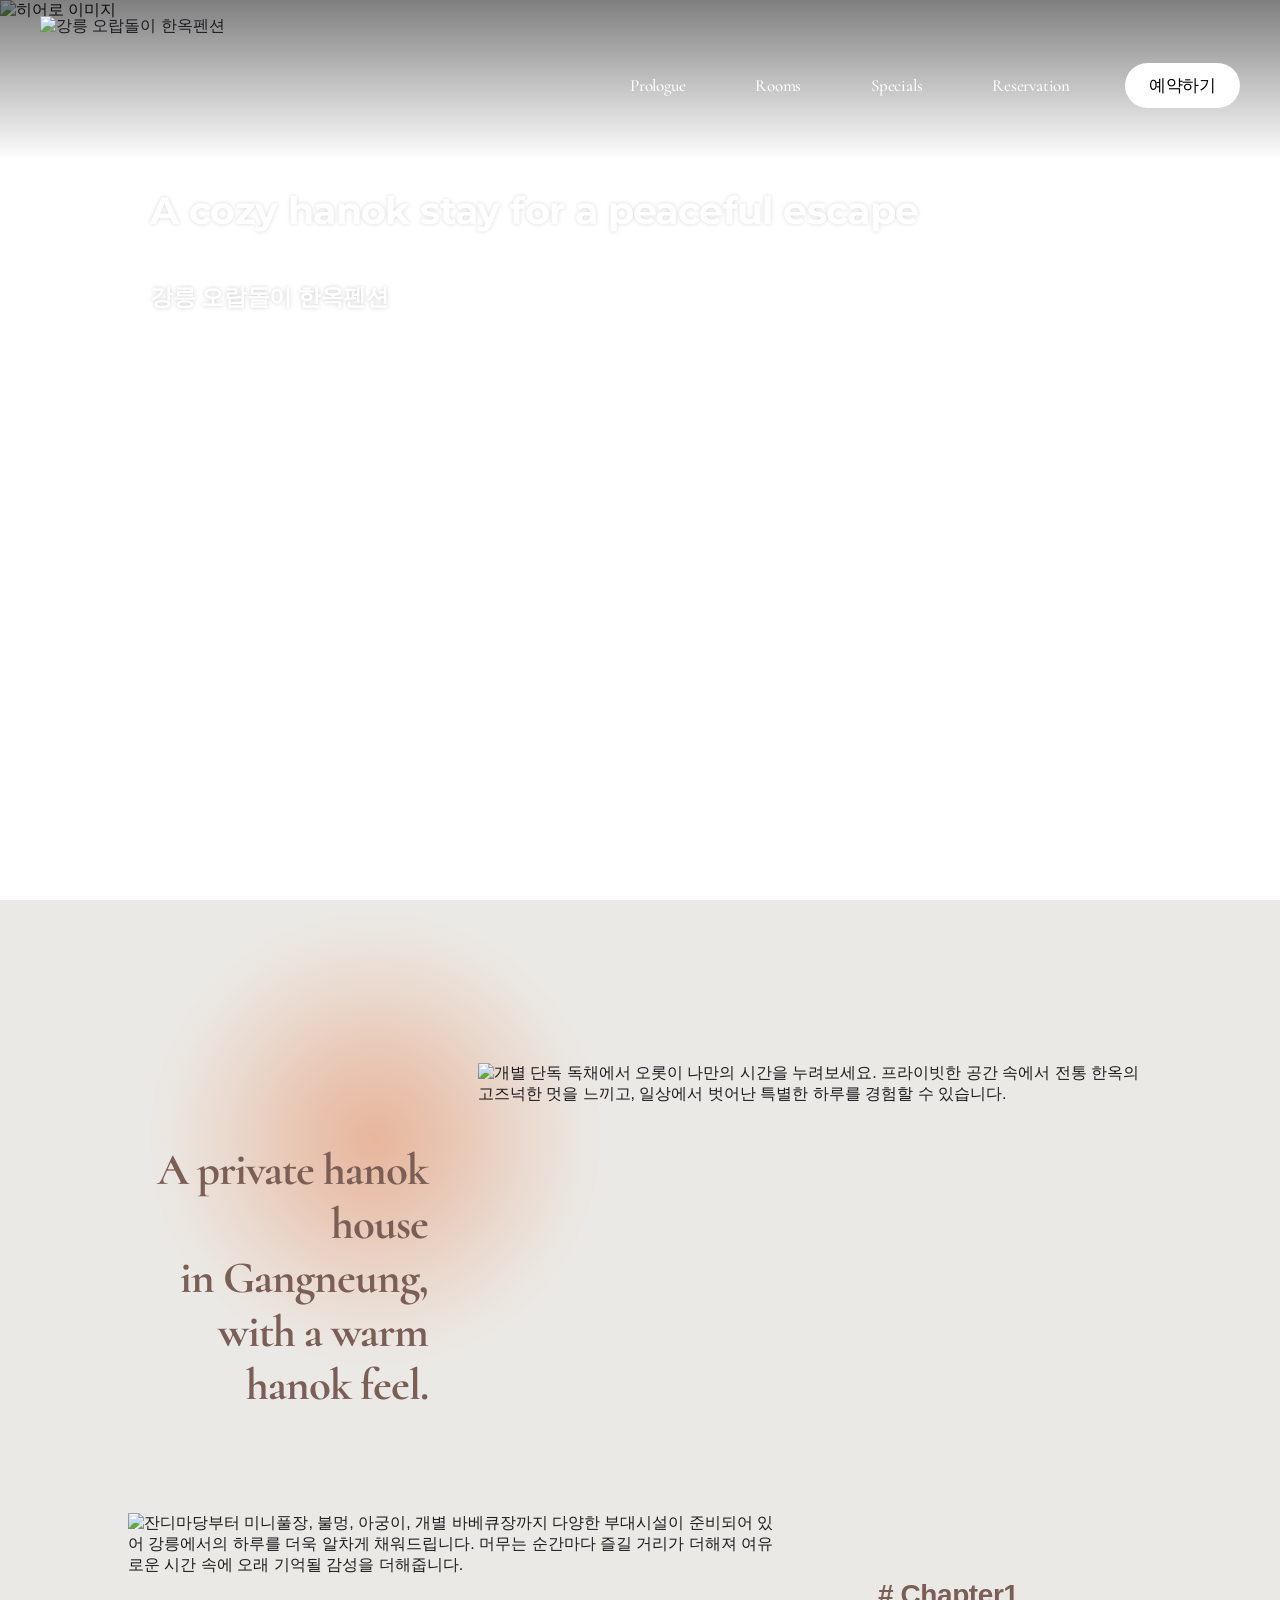
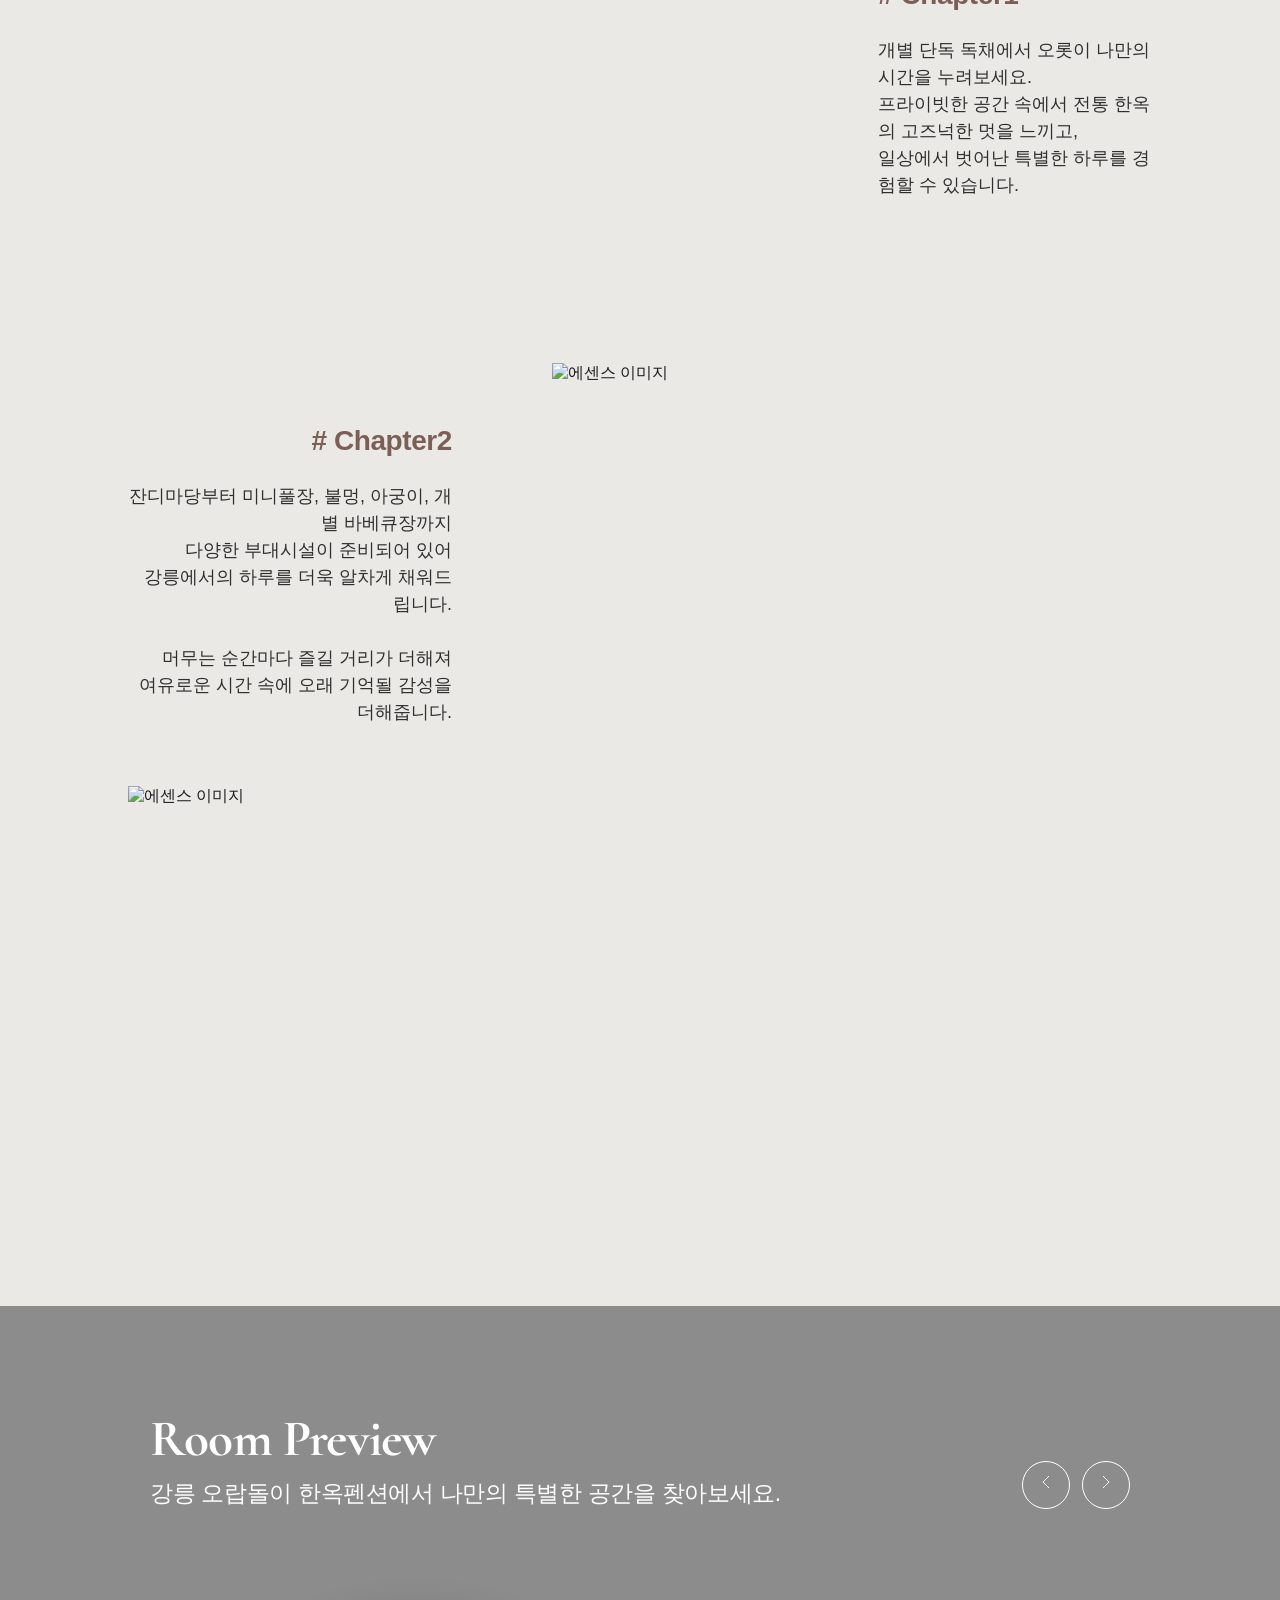
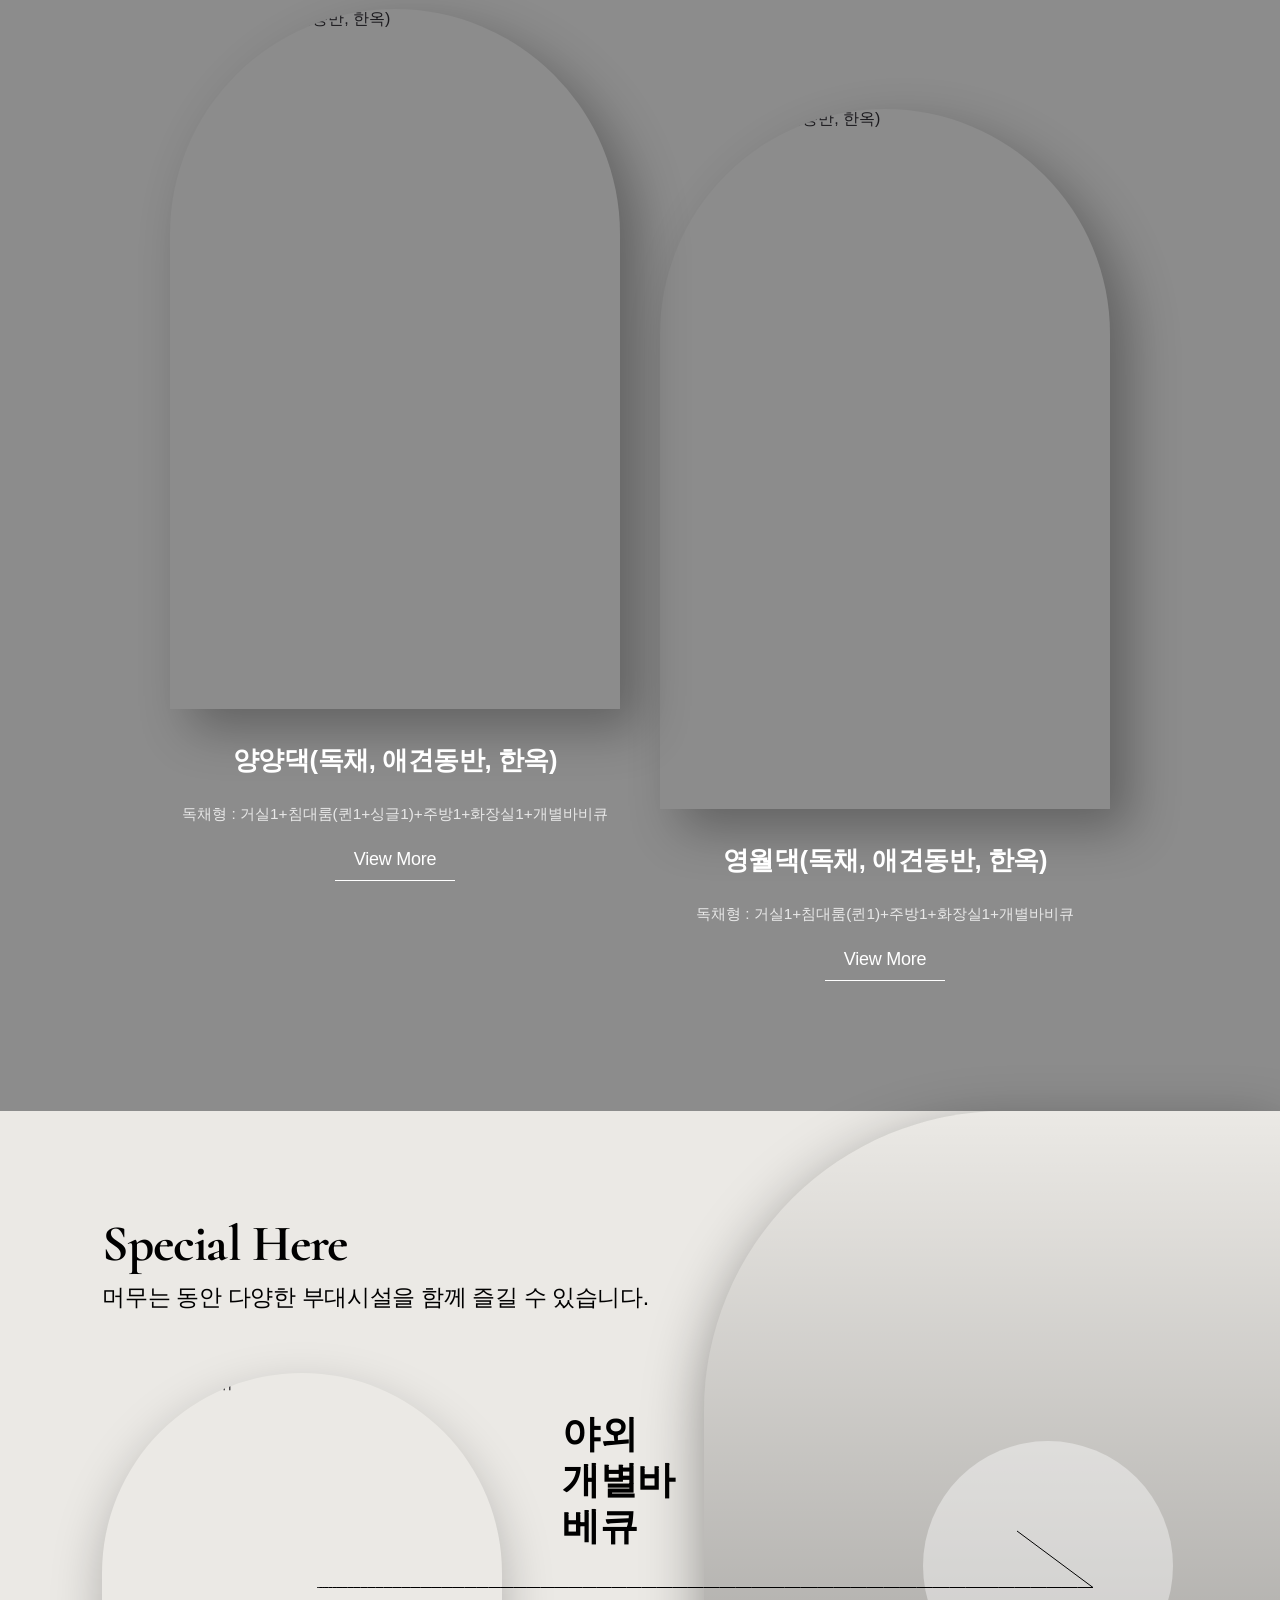
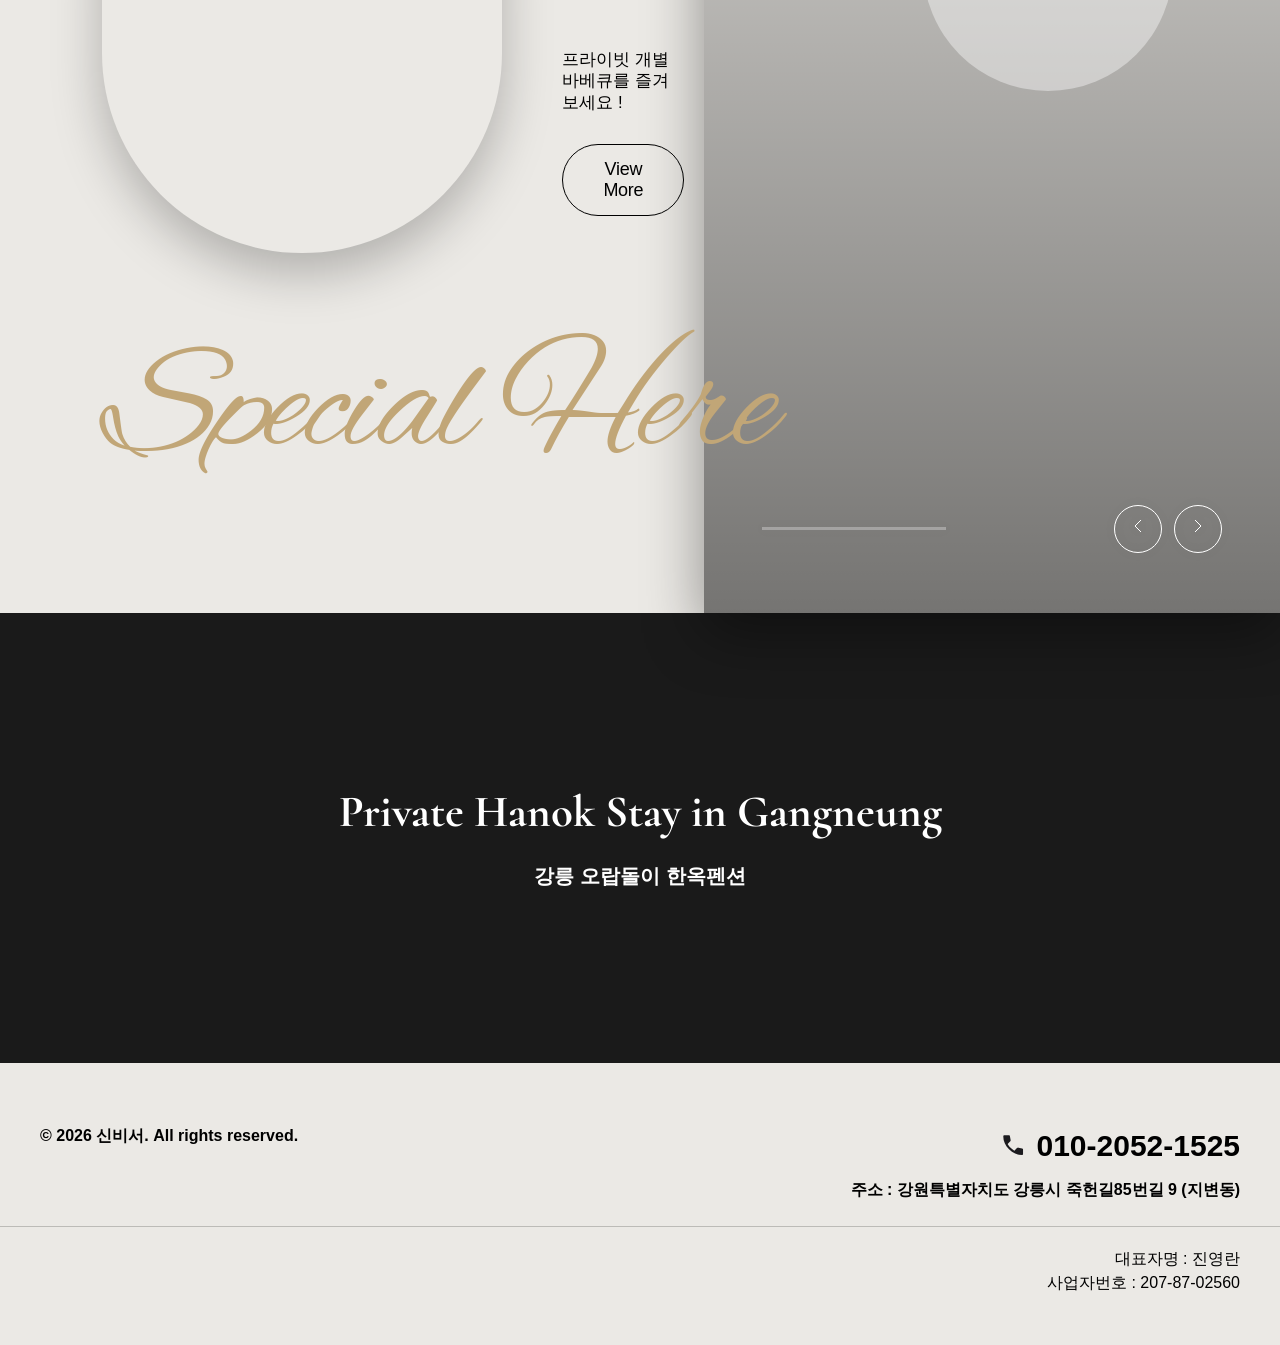
==== commit 15fbf923: "Update template code and data - deploy-template-update-1774929001957" ====
--- a/index.html
+++ b/index.html
@@ -14,14 +14,14 @@
   <meta property="og:type" content="website" />
   <meta property="og:title" content="강릉 오랍돌이 한옥펜션 - 홈" />
   
-  
+  <meta property="og:image" content="https://jlnjajtcnyqupfaqjerz.supabase.co/storage/v1/object/public/app-images/property/2b050611-ef2c-441b-ae5e-4c8f00f07ff7/thumbnail/1774834050172-lcyvjeso0rc.jpg" />
   <meta property="og:url" content="https://orabdori.kr" />
 
   <!-- Twitter Card Meta Tags -->
   <meta name="twitter:card" content="summary_large_image" />
   <meta name="twitter:title" content="강릉 오랍돌이 한옥펜션 - 홈" />
   
-  
+  <meta name="twitter:image" content="https://jlnjajtcnyqupfaqjerz.supabase.co/storage/v1/object/public/app-images/property/2b050611-ef2c-441b-ae5e-4c8f00f07ff7/thumbnail/1774834050172-lcyvjeso0rc.jpg" />
 </head>
 <body>
     <!-- Navigation (Header) - page-wrapper 밖으로 분리 -->
--- a/styles/theme.css
+++ b/styles/theme.css
@@ -15,4 +15,6 @@
   --font-ko-main: 'Cafe24Gowoonbam', sans-serif;
   --font-ko-sub: 'Pretendard', sans-serif;
   --font-en-main: 'Cormorant', sans-serif;
+  --color-primary: #EBE9E5;
+  --color-secondary: #7B5F56;
 }
--- a/styles/common.css
+++ b/styles/common.css
@@ -70,7 +70,7 @@
     flex: 1 1 auto;
     height: 100%;
     position: relative;
-    z-index: 1001;
+    z-index: 1004;
 }
 
 .header-inner {
@@ -131,6 +131,8 @@
     font-weight: 500;
     font-size: 15px;
     letter-spacing: -0.225px;
+    white-space: nowrap;
+    flex-shrink: 0;
 }
 
 .btn-ybs {
@@ -142,6 +144,8 @@
     font-weight: 500;
     font-size: 15px;
     letter-spacing: -0.225px;
+    white-space: nowrap;
+    flex-shrink: 0;
 }
 
 .ybs-short {
@@ -188,7 +192,7 @@
     visibility: hidden;
     pointer-events: none;
     transition: opacity 0.15s ease, visibility 0s linear 0.15s;
-    z-index: 1000;
+    z-index: 1002;
 }
 
 .site-header:hover .header-dropdown,
@@ -209,6 +213,17 @@
     position: relative;
 }
 
+/* hover 브릿지: 메뉴와 서브메뉴 사이 빈 공간을 채워 hover 유지 */
+.has-dropdown::after {
+    content: '';
+    position: absolute;
+    top: 100%;
+    left: -20px;
+    right: -20px;
+    height: 50px;
+    background: transparent;
+}
+
 .dropdown-sub {
     position: absolute;
     top: calc(100% + 40px);
@@ -221,7 +236,7 @@
     opacity: 0;
     visibility: hidden;
     pointer-events: none;
-    z-index: 1001;
+    z-index: 1003;
     transition: opacity 0.15s ease, visibility 0s linear 0.15s;
 }
 
@@ -423,6 +438,76 @@
     }
 }
 
+
+/* ==========================================
+   MEDIUM RESPONSIVE (max-width: 1400px)
+   ========================================== */
+
+@media (max-width: 1400px) {
+    .header-nav {
+        gap: 40px;
+    }
+
+    .nav-menu {
+        gap: 40px;
+    }
+
+    .nav-menu > li > a {
+        font-size: 17px;
+    }
+
+    .button-group {
+        gap: 12px !important;
+    }
+}
+
+/* ==========================================
+   TABLET RESPONSIVE (max-width: 1100px)
+   ========================================== */
+
+@media (max-width: 1100px) {
+    .header-inner {
+        padding: 0 20px;
+    }
+
+    .header-logo {
+        flex-shrink: 1;
+        min-width: 120px;
+    }
+
+    .header-nav {
+        gap: 30px;
+    }
+
+    .nav-menu {
+        gap: 30px;
+    }
+
+    .nav-menu > li > a {
+        font-size: 16px;
+        padding: 0 8px;
+    }
+
+    .btn-book,
+    .btn-ybs {
+        padding: 9px 14px !important;
+        font-size: 13px;
+        white-space: nowrap;
+        flex-shrink: 0;
+    }
+
+    .book-full {
+        display: none;
+    }
+
+    .book-short {
+        display: inline;
+    }
+
+    .button-group {
+        gap: 10px !important;
+    }
+}
 
 /* ==========================================
    MOBILE RESPONSIVE (max-width: 768px)
--- a/styles/index.css
+++ b/styles/index.css
@@ -189,7 +189,7 @@
 
 .content-1-inner {
     position: relative;
-    width: 100%;
+    width: 80%;
     max-width: 1600px;
     margin: 0 auto;
     padding: 163px 0 0;
@@ -233,8 +233,9 @@
 }
 
 .content-group .content-image.large {
-    flex-shrink: 0;
+    flex-shrink: 1;
     width: 900px;
+    max-width: 100%;
     height: 350px;
 }
 
@@ -260,7 +261,7 @@
    con1-3 tall 이미지가 오른쪽 열 전체를 span하는 2열 grid */
 .con1-34 {
     display: grid;
-    grid-template-columns: 1fr 600px;
+    grid-template-columns: 1fr minmax(0, 600px);
     grid-template-rows: minmax(350px, auto) 400px;
     column-gap: 100px;
     width: 100%;
@@ -974,6 +975,36 @@
 .title-text.is-visible p:nth-child(3) { opacity: 1; transform: translateX(0); transition-delay: 0.5s; }
 
 /* ==========================================
+   TABLET RESPONSIVE (max-width: 1100px)
+   ========================================== */
+
+@media (max-width: 1400px) {
+    .title-text {
+        font-size: clamp(36px, 3.5vw, 60px);
+    }
+
+    .content-group {
+        gap: 50px;
+    }
+}
+
+@media (max-width: 1100px) {
+    .con1-34 {
+        grid-template-rows: auto auto;
+    }
+
+    .con1-34 .content-image.tall {
+        aspect-ratio: 1 / 1;
+        align-self: auto;
+    }
+
+    .con1-34 .content-image.wide {
+        aspect-ratio: 4 / 3;
+        align-self: auto;
+    }
+}
+
+/* ==========================================
    MOBILE RESPONSIVE (max-width: 768px)
    ========================================== */
 
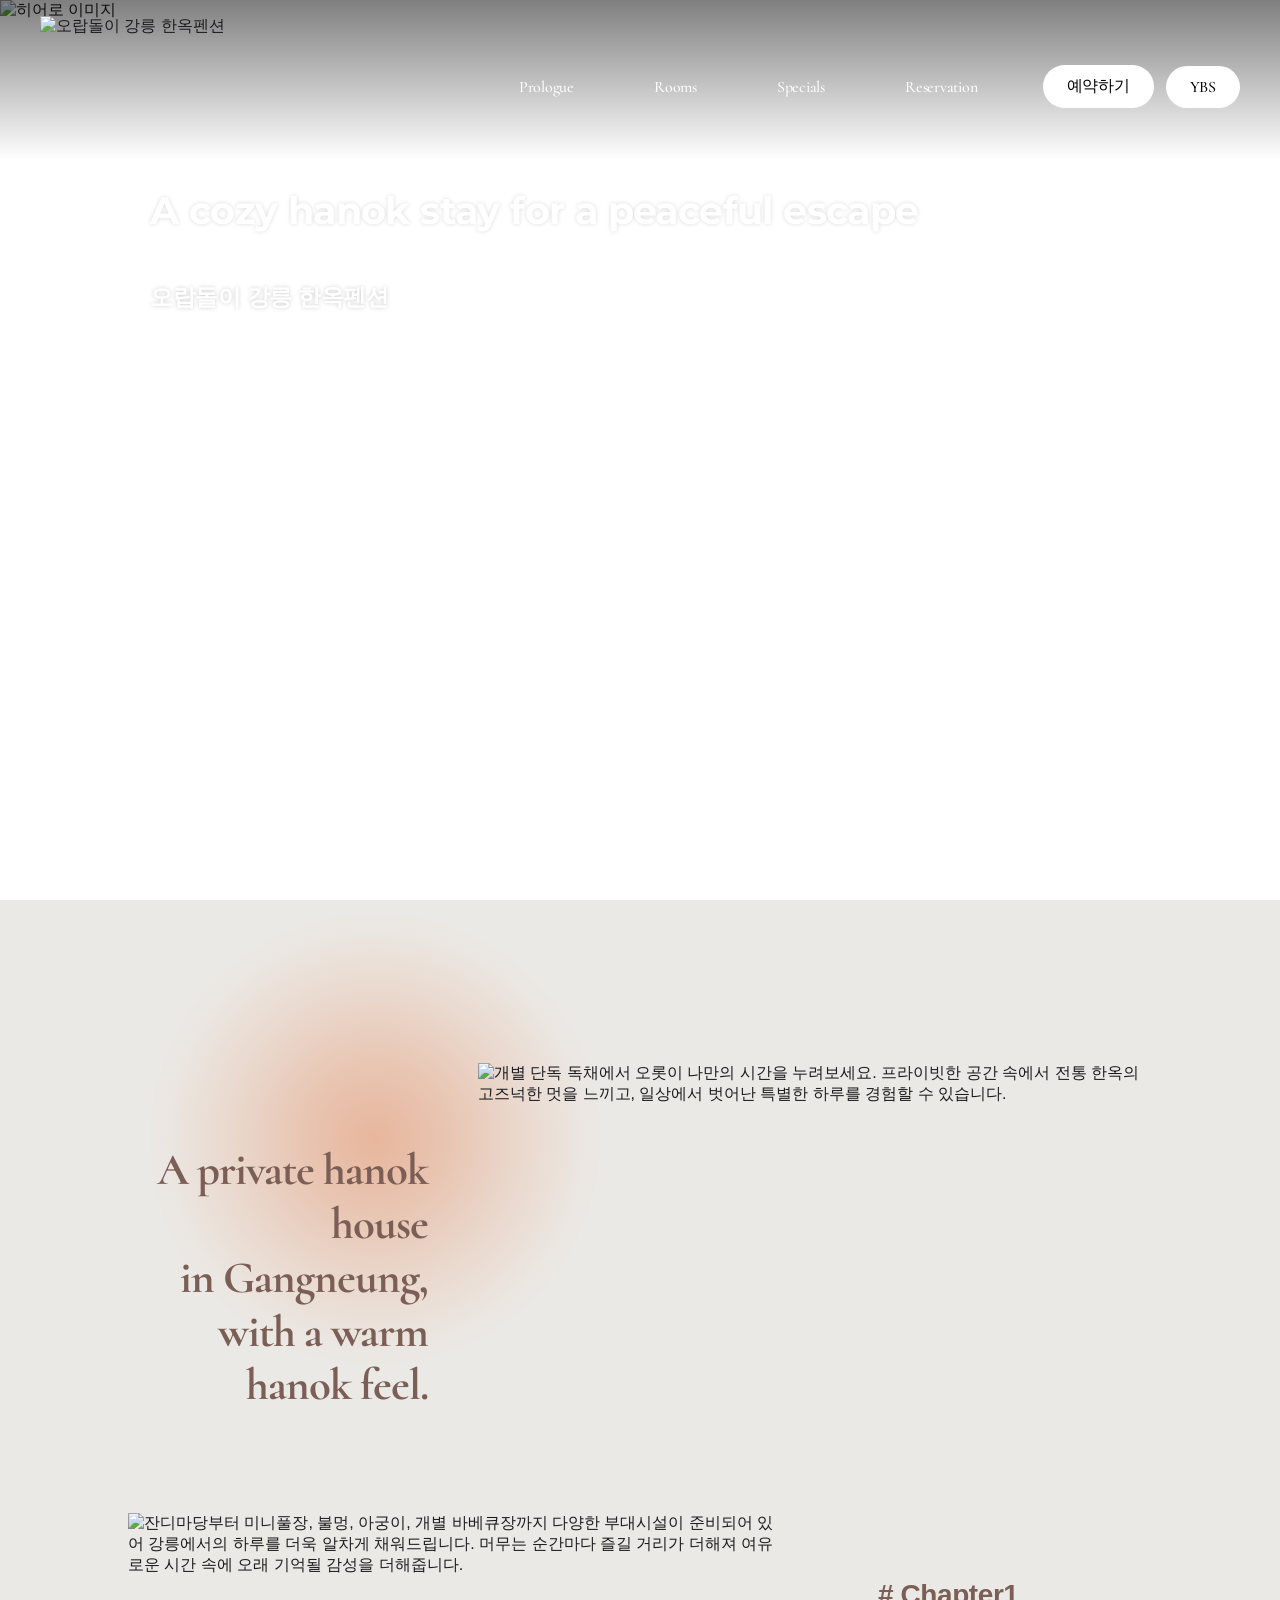
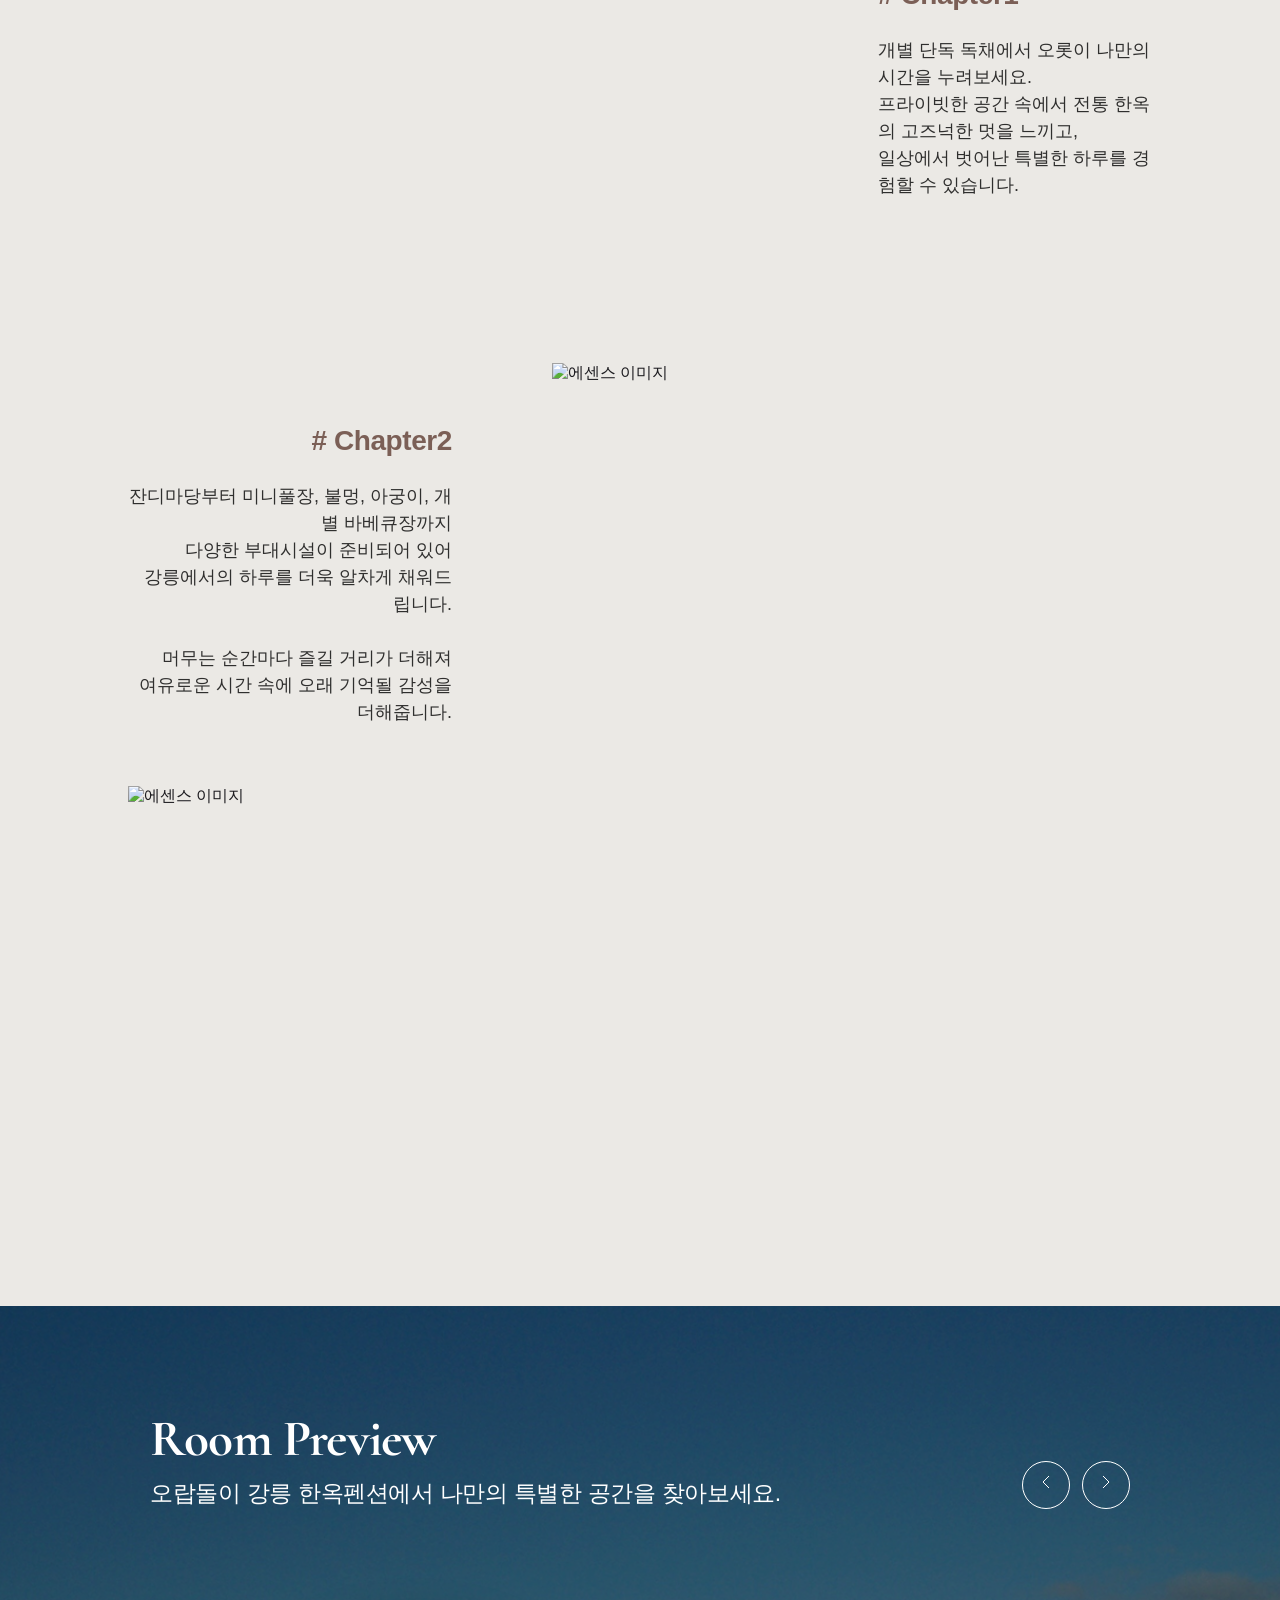
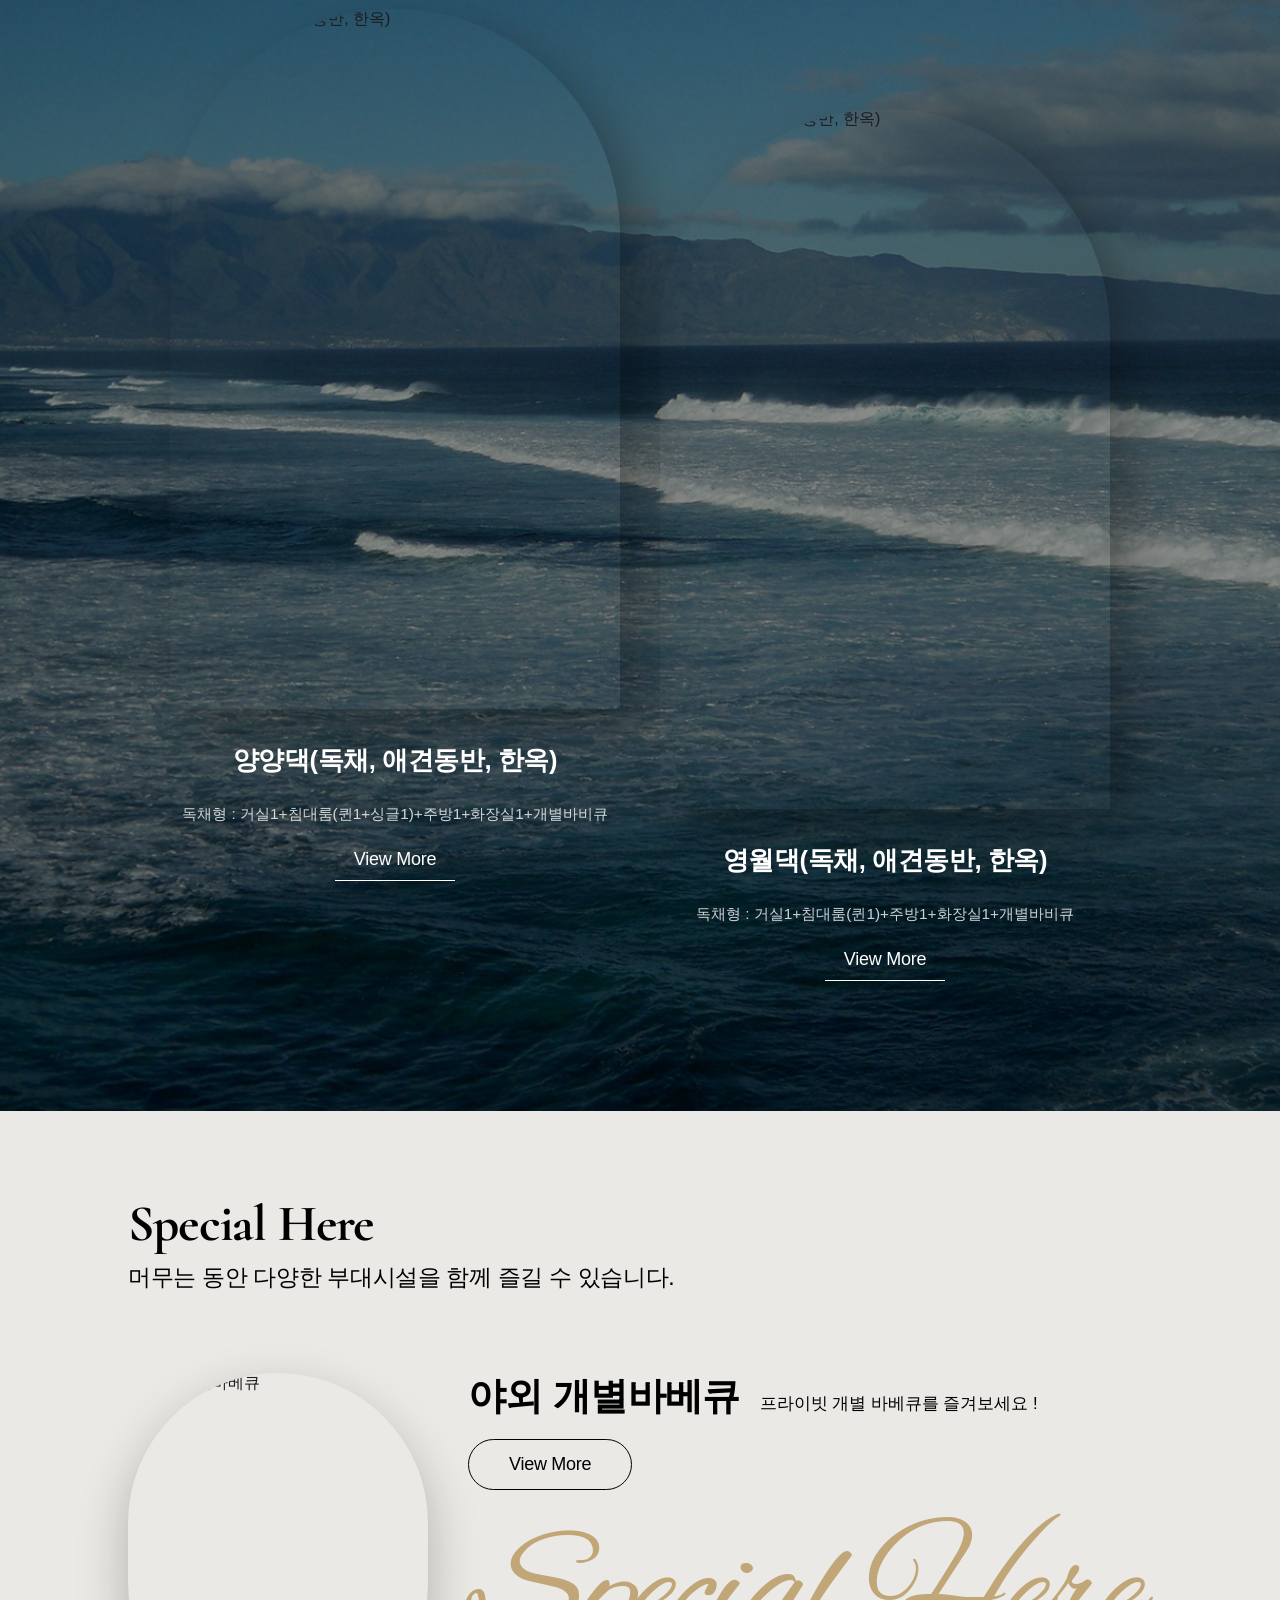
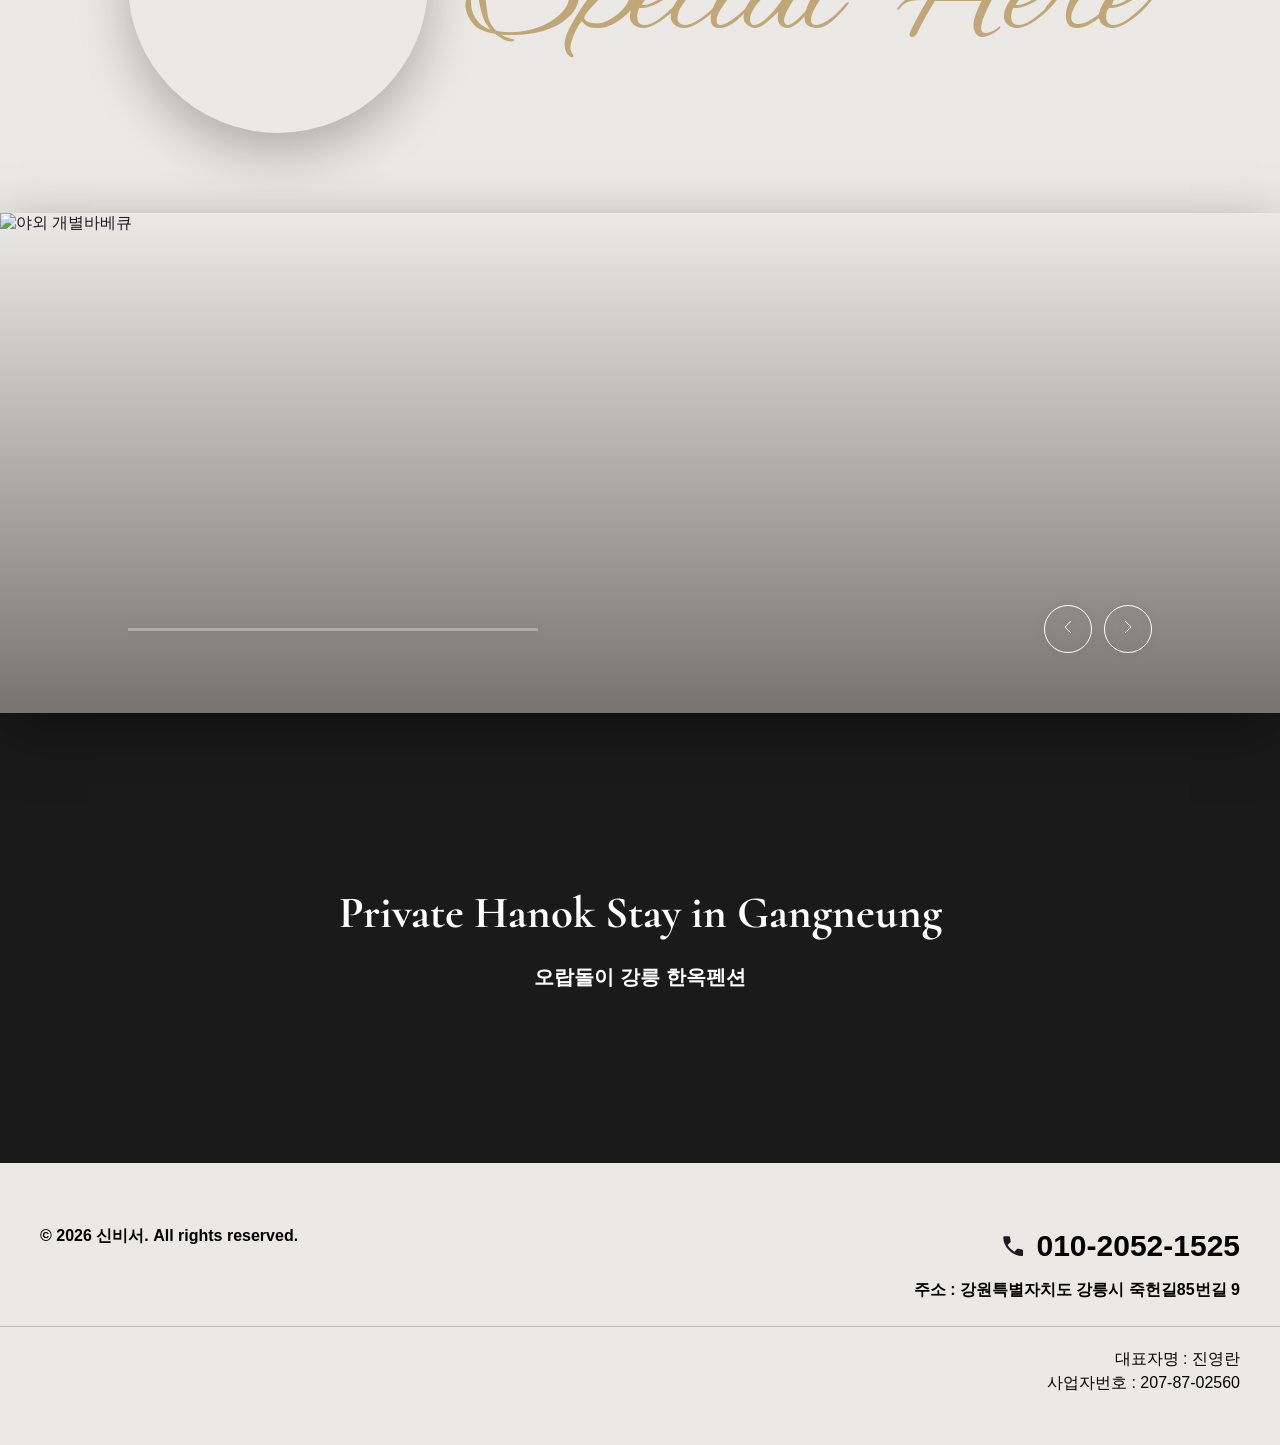
==== commit 636047d5: "Update template code and site data" ====
--- a/index.html
+++ b/index.html
@@ -3,8 +3,9 @@
 <head>
     <meta charset="UTF-8">
     <meta name="viewport" content="width=device-width, initial-scale=1.0">
-    <title>달토글램핑 - Dalto Glamping</title>
-
+    <title></title>
+    <meta name="description" content="">
+    <meta name="keywords" content="">
     <!-- Stylesheets -->
     <link rel="stylesheet" href="styles/theme.css">
     <link rel="stylesheet" href="styles/common.css">
--- a/styles/theme.css
+++ b/styles/theme.css
@@ -10,6 +10,13 @@
   font-display: swap;
 }
 
+@font-face {
+    font-family: 'Pretendard';
+    src: url('https://cdn.jsdelivr.net/gh/projectnoonnu/pretendard@1.0/Pretendard-Regular.woff2') format('woff2');
+    font-weight: 400;
+    font-display: swap;
+}
+
 /* CSS Variables */
 :root {
   --font-ko-main: 'Cafe24Gowoonbam', sans-serif;
--- a/styles/common.css
+++ b/styles/common.css
@@ -186,6 +186,9 @@
     width: 100%;
     height: auto;
     min-height: 350px;
+    max-height: calc(100vh - 100px);
+    overflow-y: auto;
+    -webkit-overflow-scrolling: touch;
     background: rgba(40, 40, 40, 0.85);
     border-top: 1px solid rgba(255, 255, 255, 0.15);
     opacity: 0;
@@ -238,6 +241,11 @@
     pointer-events: none;
     z-index: 1003;
     transition: opacity 0.15s ease, visibility 0s linear 0.15s;
+    max-height: calc(100vh - 200px);
+    overflow-y: auto;
+    -webkit-overflow-scrolling: touch;
+    overscroll-behavior: contain;
+    padding-bottom: 10px;
 }
 
 .site-header:hover .dropdown-sub,
@@ -261,6 +269,7 @@
     overflow: hidden;
     text-overflow: ellipsis;
     display: block;
+    flex-shrink: 0;
 }
 
 .dropdown-sub a:hover,
@@ -315,6 +324,43 @@
     flex-direction: column;
     align-items: center;
     gap: 4px;
+    max-height: calc(100vh - 250px);
+    overflow-y: auto;
+    -webkit-overflow-scrolling: touch;
+}
+
+/* 드롭다운 스크롤바 커스텀 스타일 */
+.header-dropdown,
+.dropdown-sub,
+.dropdown-col-links {
+    scrollbar-width: thin;
+    scrollbar-color: rgba(255, 255, 255, 0.85) #2a2d35;
+}
+
+.header-dropdown::-webkit-scrollbar,
+.dropdown-sub::-webkit-scrollbar,
+.dropdown-col-links::-webkit-scrollbar {
+    width: 4px;
+}
+
+.header-dropdown::-webkit-scrollbar-track,
+.dropdown-sub::-webkit-scrollbar-track,
+.dropdown-col-links::-webkit-scrollbar-track {
+    background: #2a2d35;
+    border-radius: 3px;
+}
+
+.header-dropdown::-webkit-scrollbar-thumb,
+.dropdown-sub::-webkit-scrollbar-thumb,
+.dropdown-col-links::-webkit-scrollbar-thumb {
+    background: rgba(255, 255, 255, 0.85);
+    border-radius: 3px;
+}
+
+.header-dropdown::-webkit-scrollbar-thumb:hover,
+.dropdown-sub::-webkit-scrollbar-thumb:hover,
+.dropdown-col-links::-webkit-scrollbar-thumb:hover {
+    background: rgba(255, 255, 255, 0.95);
 }
 
 /* ==========================================
@@ -445,19 +491,28 @@
 
 @media (max-width: 1400px) {
     .header-nav {
-        gap: 40px;
+        gap: 50px;
     }
 
     .nav-menu {
-        gap: 40px;
+        gap: 50px;
     }
 
     .nav-menu > li > a {
-        font-size: 17px;
+        font-size: 16px;
     }
 
     .button-group {
         gap: 12px !important;
+    }
+
+    .dropdown-sub a {
+        font-size: 14px;
+        padding: 0 8px;
+        max-width: 6em;
+        overflow: hidden;
+        text-overflow: ellipsis;
+        white-space: nowrap;
     }
 }
 
@@ -476,16 +531,17 @@
     }
 
     .header-nav {
-        gap: 30px;
+        gap: 40px;
     }
 
     .nav-menu {
-        gap: 30px;
+        gap: 40px;
     }
 
     .nav-menu > li > a {
-        font-size: 16px;
+        font-size: 15px;
         padding: 0 8px;
+        white-space: nowrap;
     }
 
     .btn-book,
--- a/styles/index.css
+++ b/styles/index.css
@@ -79,6 +79,14 @@
     transform: scale(1);
 }
 
+/* Hero video 모드 */
+[data-hero-slider] [data-hero-video] {
+    position: absolute;
+    inset: 0;
+    width: 100%;
+    height: 100%;
+    object-fit: cover;
+}
 
 .main-content {
     position: absolute;
@@ -220,7 +228,7 @@
 .title-text {
     font-family: var(--font-en-main);
     font-weight: 700;
-    font-size: 60px;
+    font-size: 50px;
     line-height: 1.2;
     color: var(--color-secondary);
     letter-spacing: -1.05px;
@@ -294,6 +302,20 @@
     width: 100%;
     height: 100%;
     object-fit: cover;
+}
+
+/* Essence video 모드 */
+.essence-video-container {
+    width: 100%;
+    aspect-ratio: 16 / 9;
+    overflow: hidden;
+}
+
+.essence-video-container video {
+    width: 100%;
+    height: 100%;
+    object-fit: cover;
+    display: block;
 }
 
 .con1-1 .content-image {
@@ -358,7 +380,7 @@
 .content-2-bg {
     position: absolute;
     inset: 0;
-    background-image: url('https://images.unsplash.com/photo-1655409735952-cb5220efca54?w=2000&q=80');
+    background-image: url('../images/bg.png');
     background-size: cover;
     background-position: center;
 }
@@ -811,6 +833,15 @@
     background-position: center;
 }
 
+/* Closing video 모드 */
+.closing-video {
+    position: absolute;
+    inset: 0;
+    width: 100%;
+    height: 100%;
+    object-fit: cover;
+}
+
 .content-4-text {
     position: relative;
     z-index: 1;
@@ -986,11 +1017,116 @@
     .content-group {
         gap: 50px;
     }
-}
-
-@media (max-width: 1100px) {
+
+    /* --- CONTENT 3: SPECIAL HERE (공통) --- */
+    .content-3 {
+        flex-direction: column;
+    }
+
+    .special-right {
+        width: 100%;
+    }
+
+    .special-right-image {
+        min-height: 500px;
+        border-radius: 0;
+    }
+
+    .arrow-decoration {
+        display: none;
+    }
+}
+
+/* --- CONTENT 3: 769px~1400px 전용 --- */
+@media (min-width: 769px) and (max-width: 1400px) {
+    .special-left {
+        padding: 80px 10vw;
+        grid-template-areas:
+            "header header"
+            "image  info"
+            "image  script";
+        grid-template-columns: min(300px, 40%) 1fr;
+        column-gap: 40px;
+        row-gap: 0;
+    }
+
+    .special-script {
+        grid-area: script;
+        align-self: start;
+        margin-top: -30px;
+    }
+
+    .special-header {
+        margin-bottom: 80px;
+    }
+
+    .meditation-info {
+        align-self: start;
+    }
+
+    .meditation-info .facility-slide {
+        display: grid;
+        grid-template-columns: auto 1fr;
+        align-items: baseline;
+        gap: 0 20px;
+    }
+
+    .meditation-info .facility-slide.active {
+        display: grid;
+    }
+
+    .meditation-info .meditation-title {
+        grid-column: 1;
+    }
+
+    .meditation-info .meditation-text {
+        grid-column: 2;
+    }
+
+    .meditation-info .btn-outline {
+        grid-column: 1 / -1;
+        justify-self: start;
+        margin-top: 20px;
+    }
+
+    .meditation-title {
+        margin-bottom: 0;
+    }
+
+    .meditation-text {
+        margin: 0;
+    }
+}
+
+@media (max-width: 1200px) {
+    /* --- CON1-1 --- */
+    .con1-1 {
+        gap: 40px;
+    }
+
+    .con1-1 .content-image {
+        width: auto;
+        flex: 1 1 0;
+        min-width: 0;
+        height: 300px;
+    }
+
+    .content-text {
+        flex: 0 0 220px;
+        min-width: 220px;
+    }
+
+    /* --- CON1-34 --- */
     .con1-34 {
+        grid-template-columns: minmax(220px, 1fr) minmax(0, 1fr);
         grid-template-rows: auto auto;
+        column-gap: 40px;
+    }
+
+    .content-text.right {
+        width: auto;
+        min-width: 220px;
+        padding: 30px 0;
     }
 
     .con1-34 .content-image.tall {
@@ -1089,8 +1225,11 @@
     }
 
     .content-1-inner {
+        width: 100%;
         padding: 60px 20px 0;
+        margin: 0;
         gap: 40px;
+        box-sizing: border-box;
     }
 
     .gradient-circle {
@@ -1109,9 +1248,9 @@
     }
 
     .content-group .content-image.large {
-        width: 360px;
-        height: 194px;
-        aspect-ratio: auto;
+        width: 100%;
+        height: auto;
+        aspect-ratio: 650 / 350;
     }
 
     .con1-item {
@@ -1128,6 +1267,7 @@
         width: 100%;
         height: auto;
         aspect-ratio: 650 / 350;
+        flex: none;
     }
 
     /* con1-34: 그리드 → 세로 스택 */
@@ -1249,7 +1389,7 @@
 
     .special-header {
         order: 1;
-        margin-bottom: 0;
+        margin-bottom: 0 !important;
     }
 
     .special-header p {
@@ -1266,6 +1406,22 @@
     .meditation-info {
         text-align: center;
         order: 4;
+    }
+
+    .meditation-info .facility-slide {
+        display: none;
+        flex-direction: column;
+        align-items: center;
+        text-align: center;
+    }
+
+    .meditation-info .facility-slide.active {
+        display: flex;
+    }
+
+    .meditation-info .btn-outline {
+        margin-top: 20px;
+        max-width: none;
     }
 
     .meditation-info .slide-b {
@@ -1278,23 +1434,21 @@
 
     .meditation-title {
         margin-bottom: 20px;
+        text-align: center !important;
     }
 
     .meditation-text {
         max-width: 100%;
         margin-bottom: 20px;
+        text-align: center !important;
     }
 
     .special-script {
         font-size: 80px;
-        margin-top: -30px;
+        margin-top: 0;
         order: 3;
         text-align: center;
         z-index: 1;
-    }
-
-    .meditation-info {
-        order: 4;
     }
 
     .arrow-decoration {
